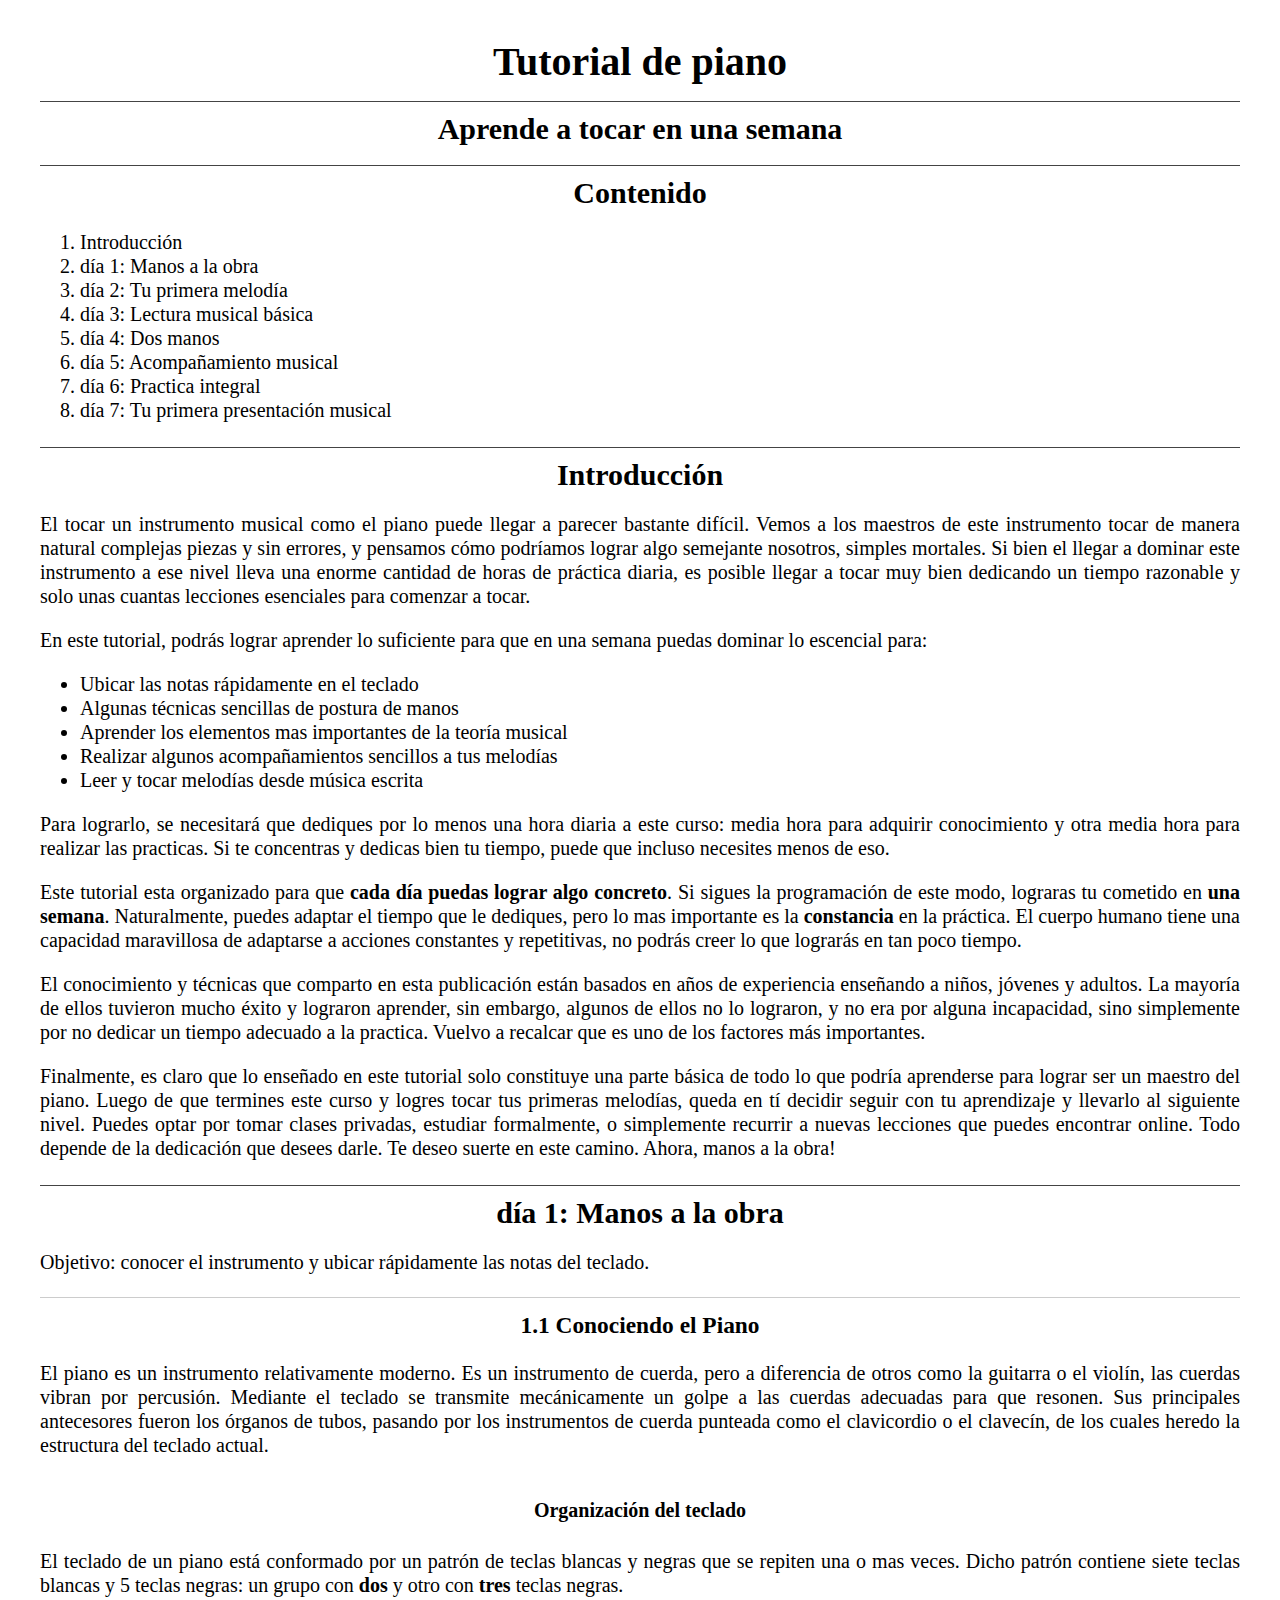
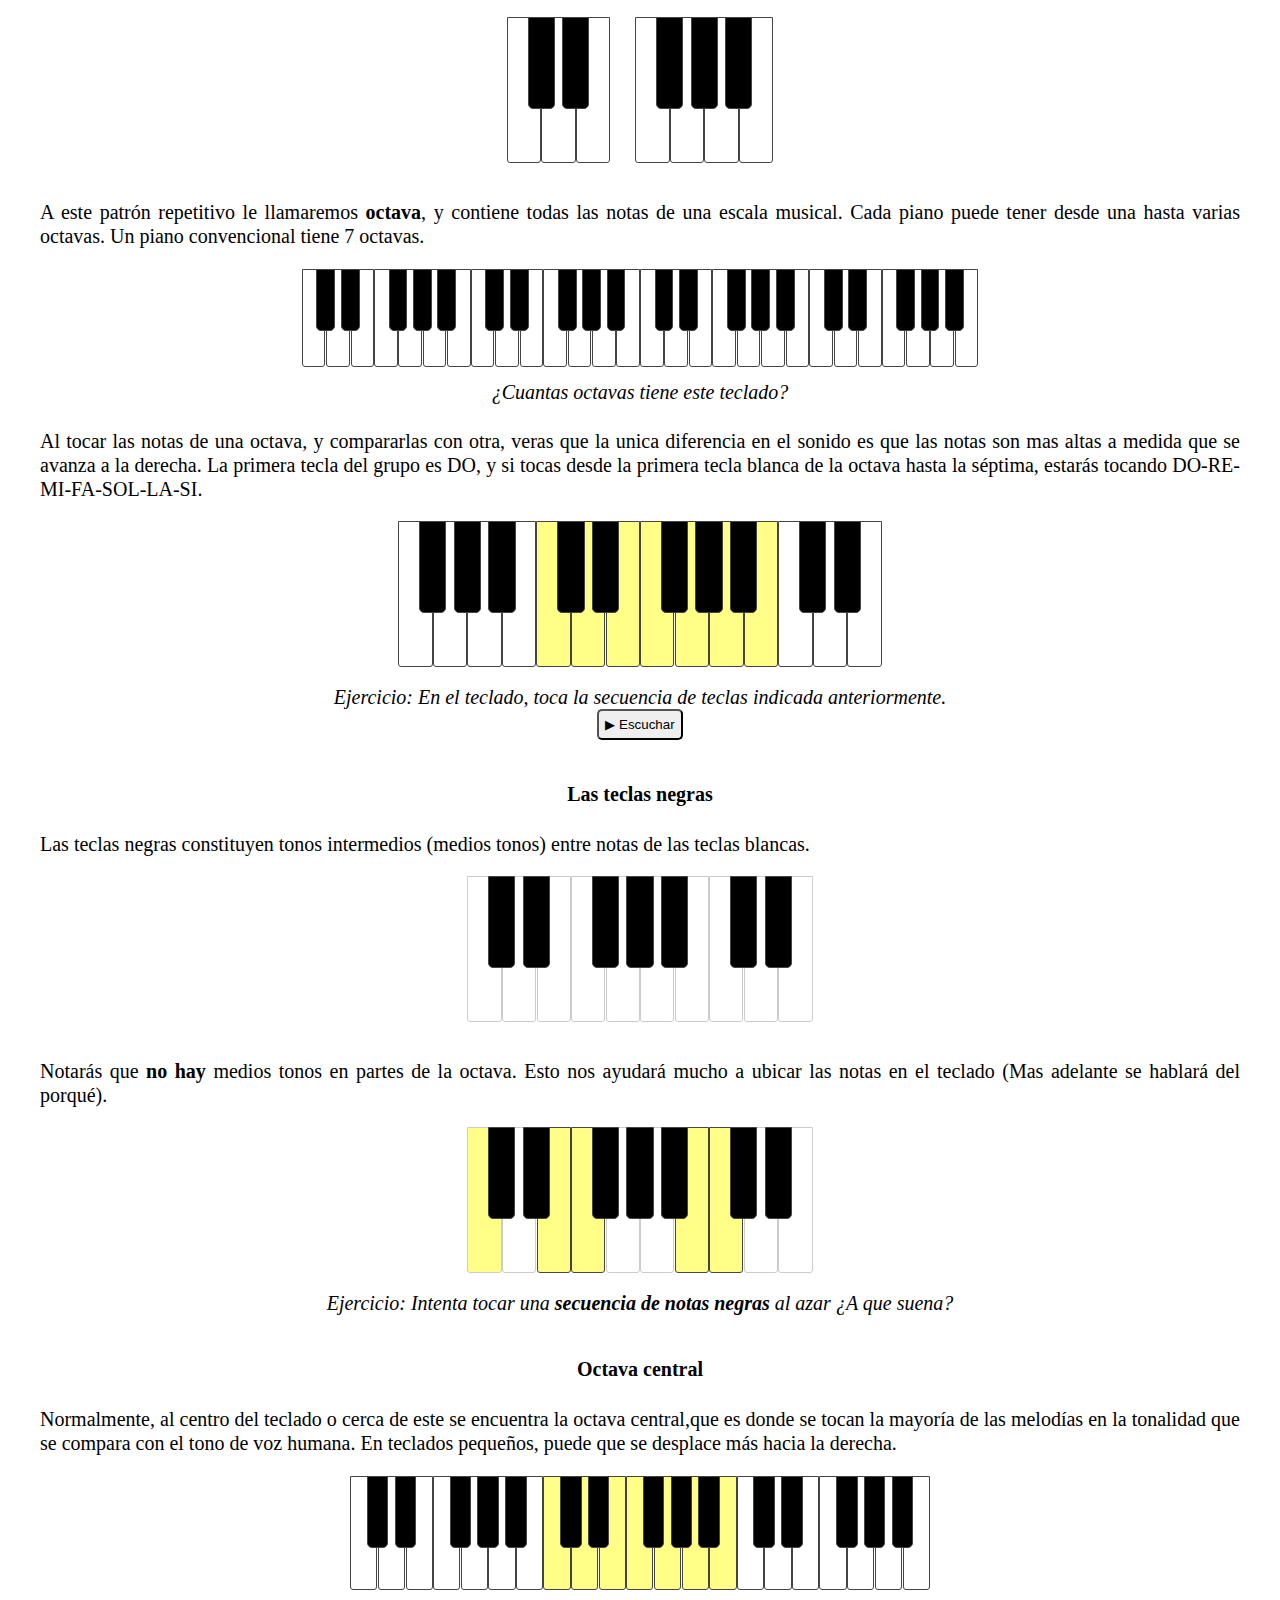
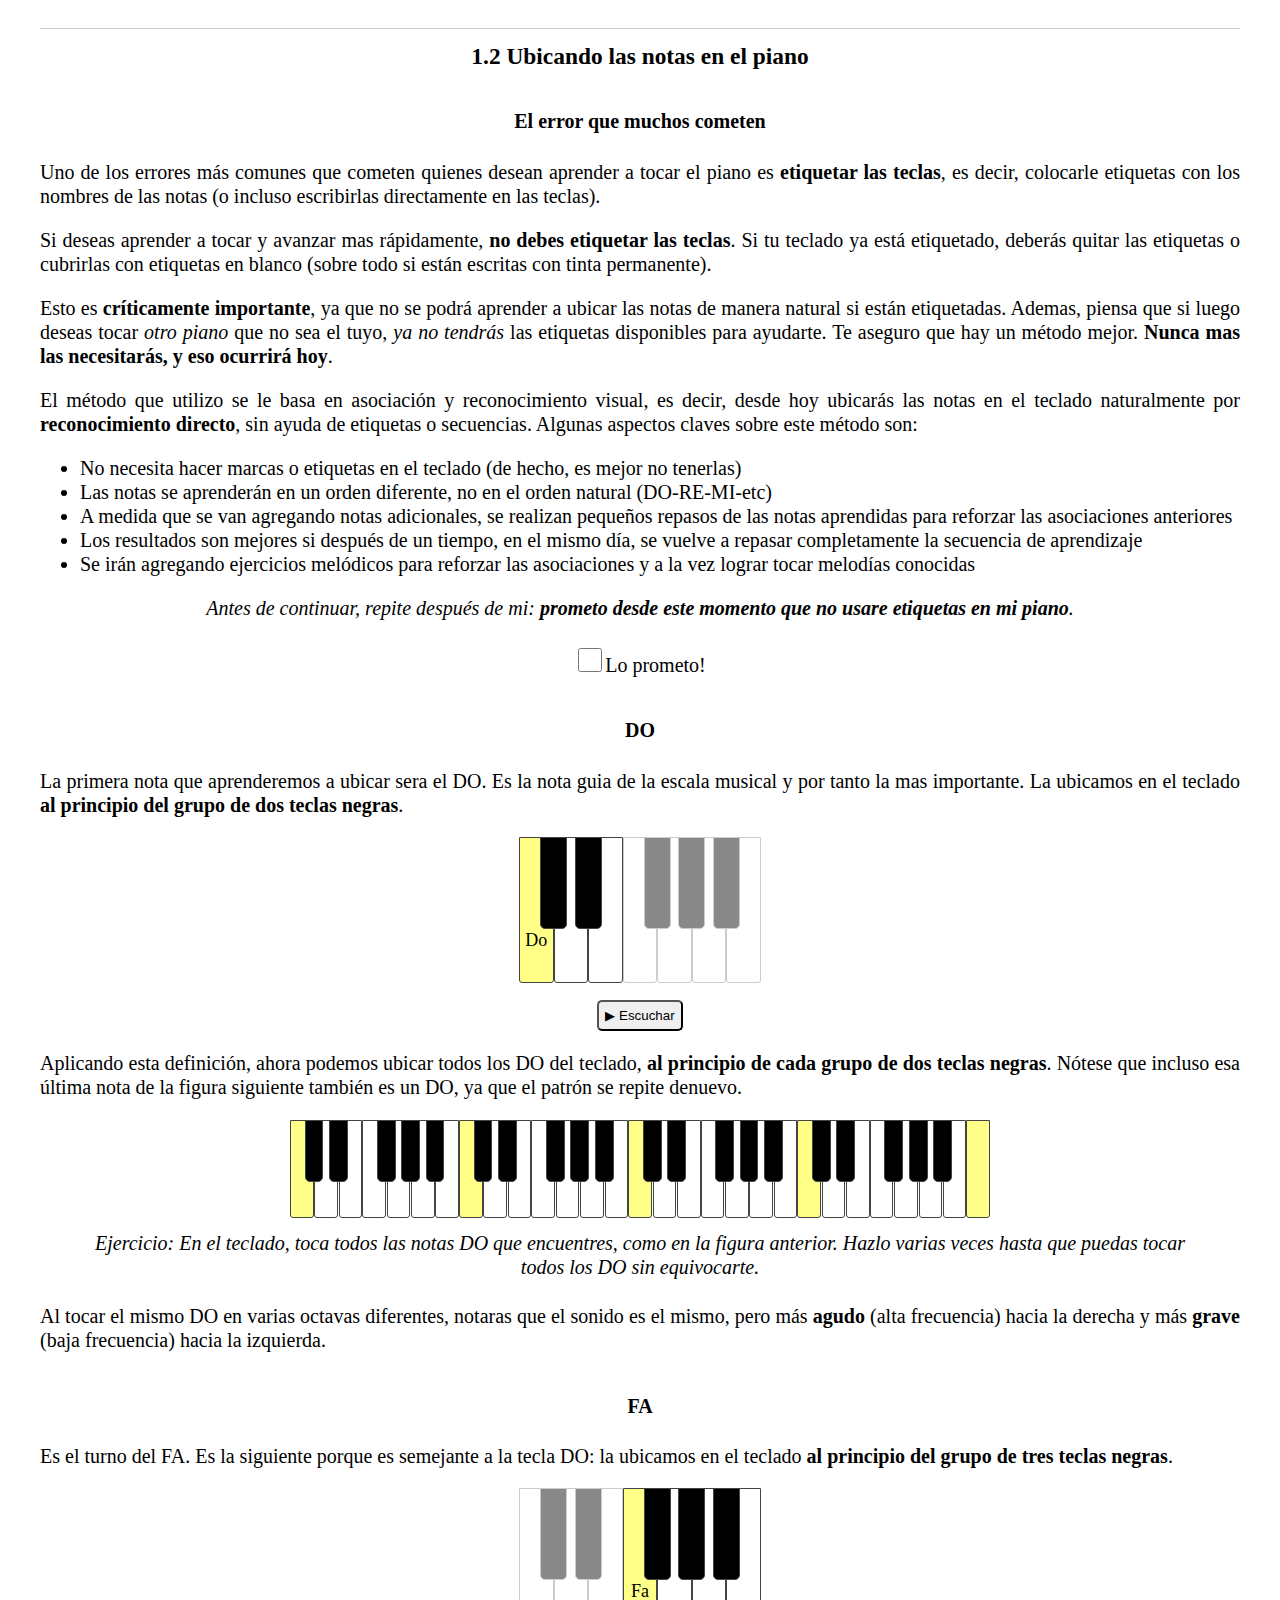
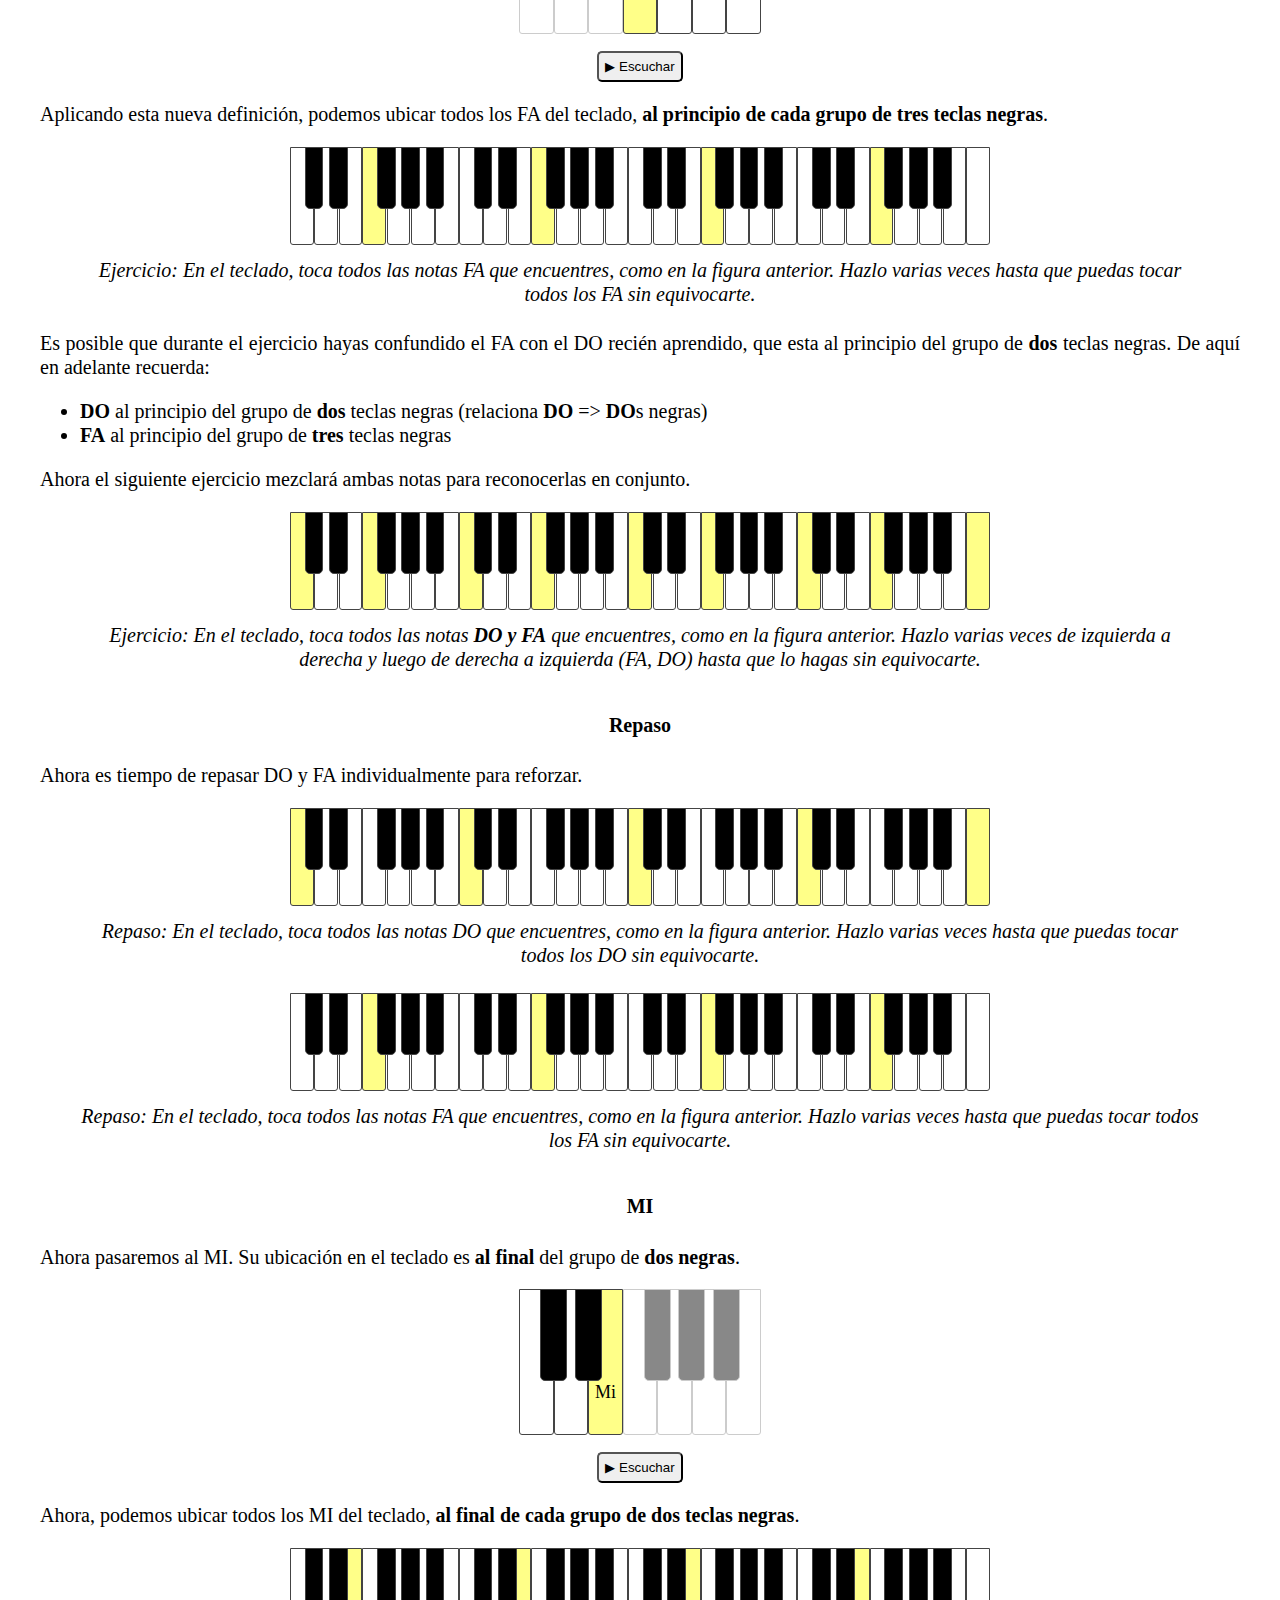
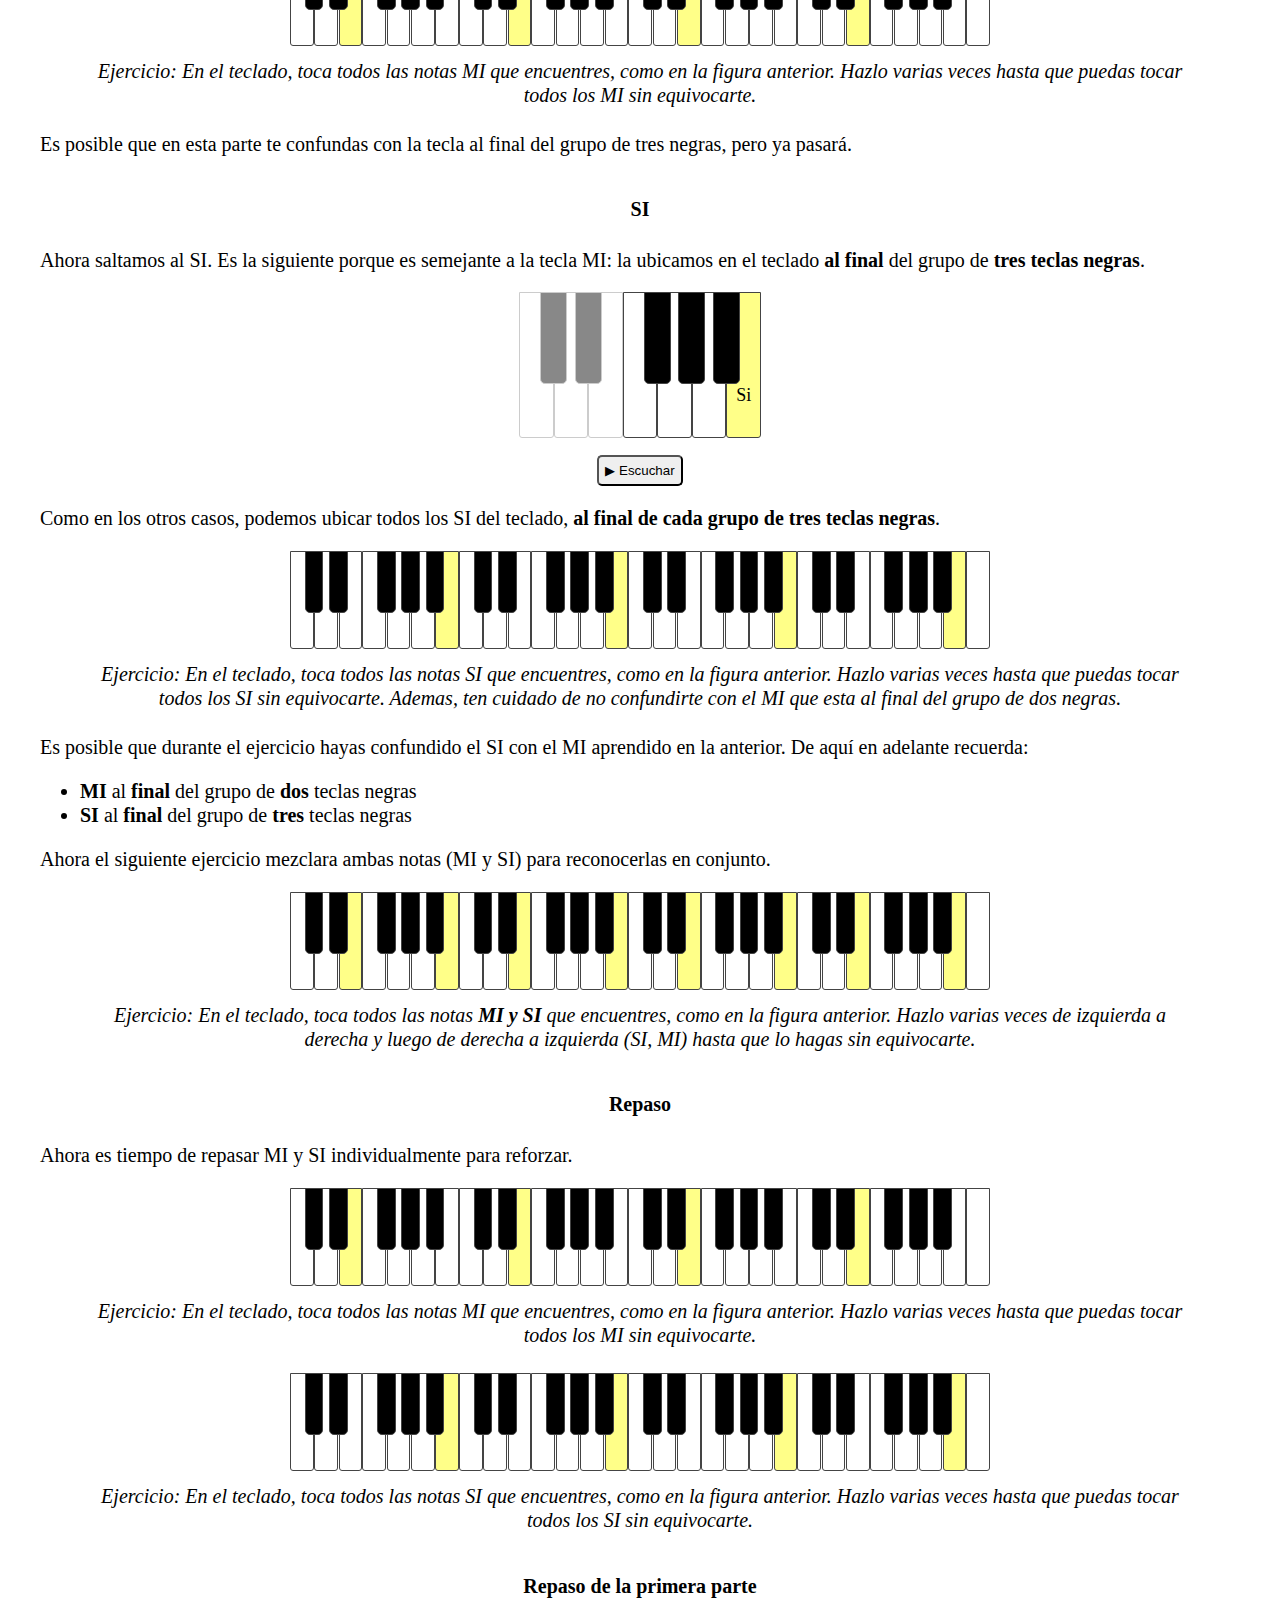
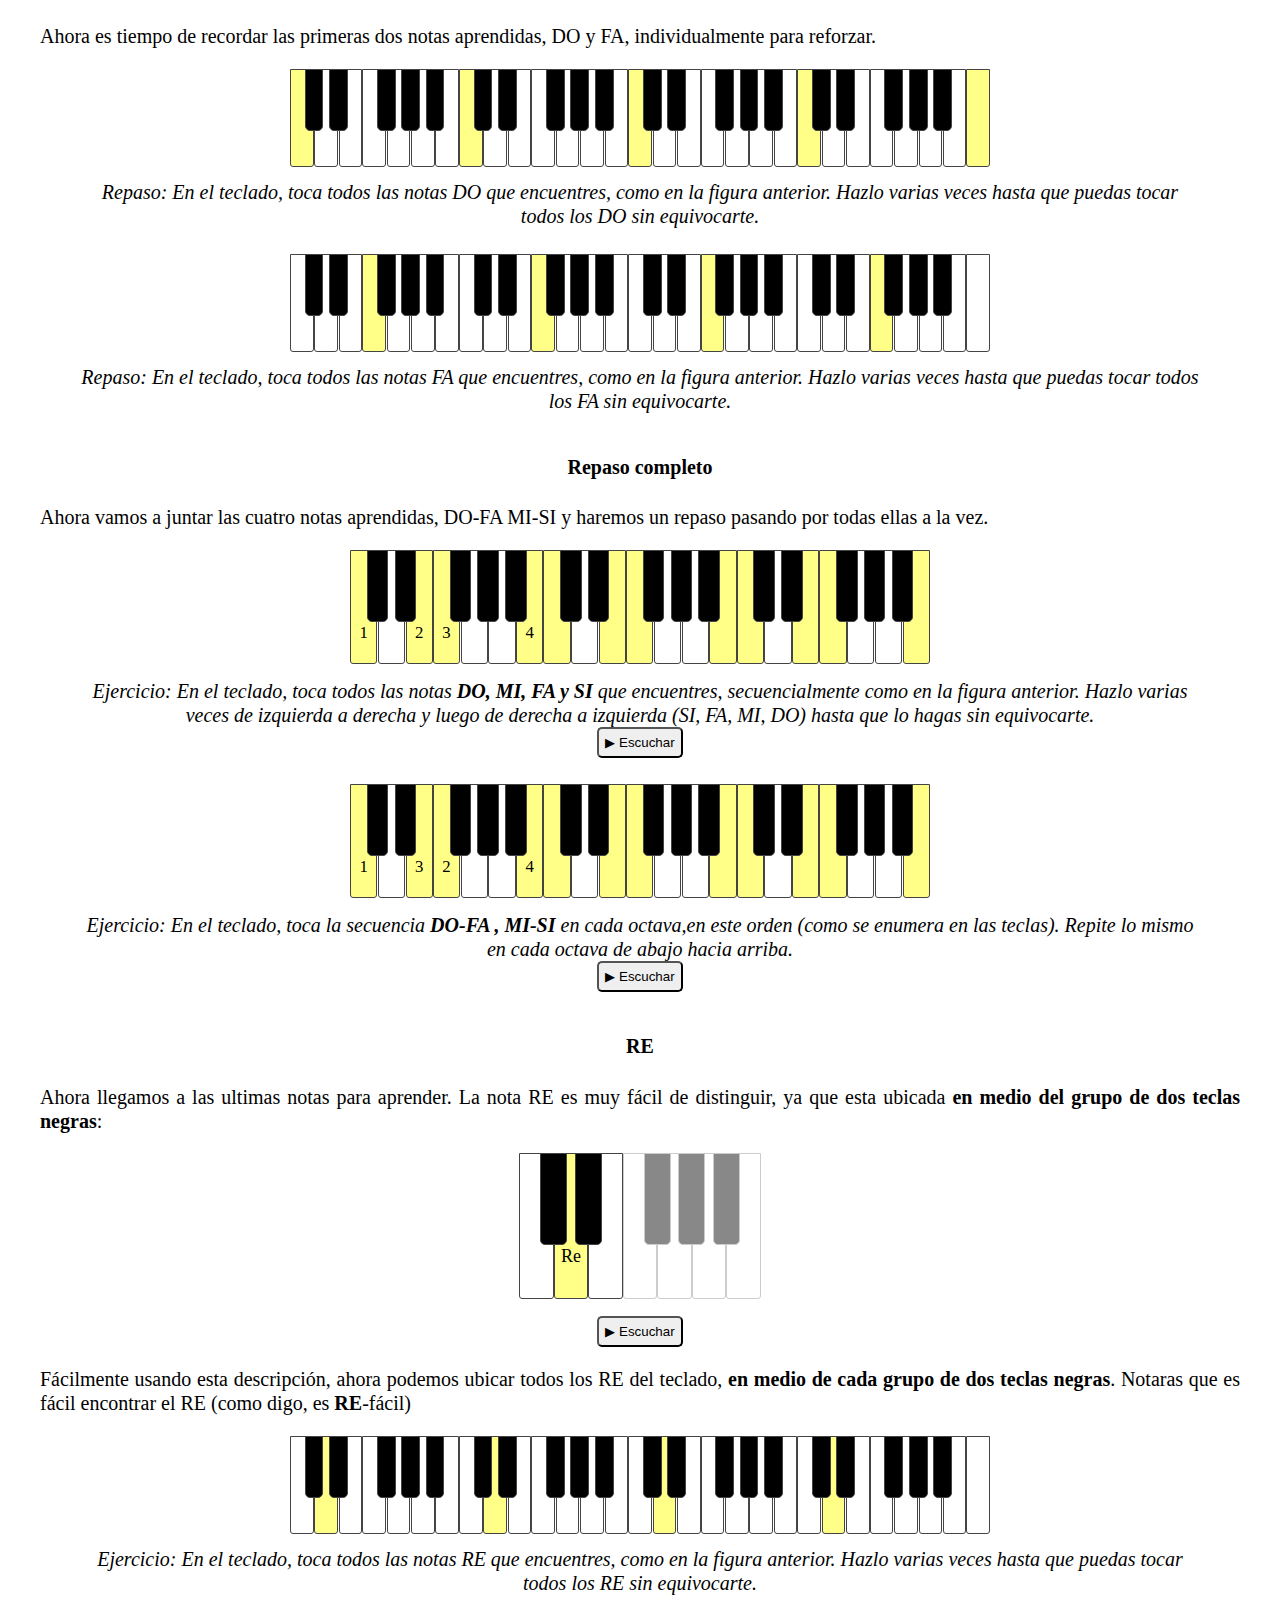
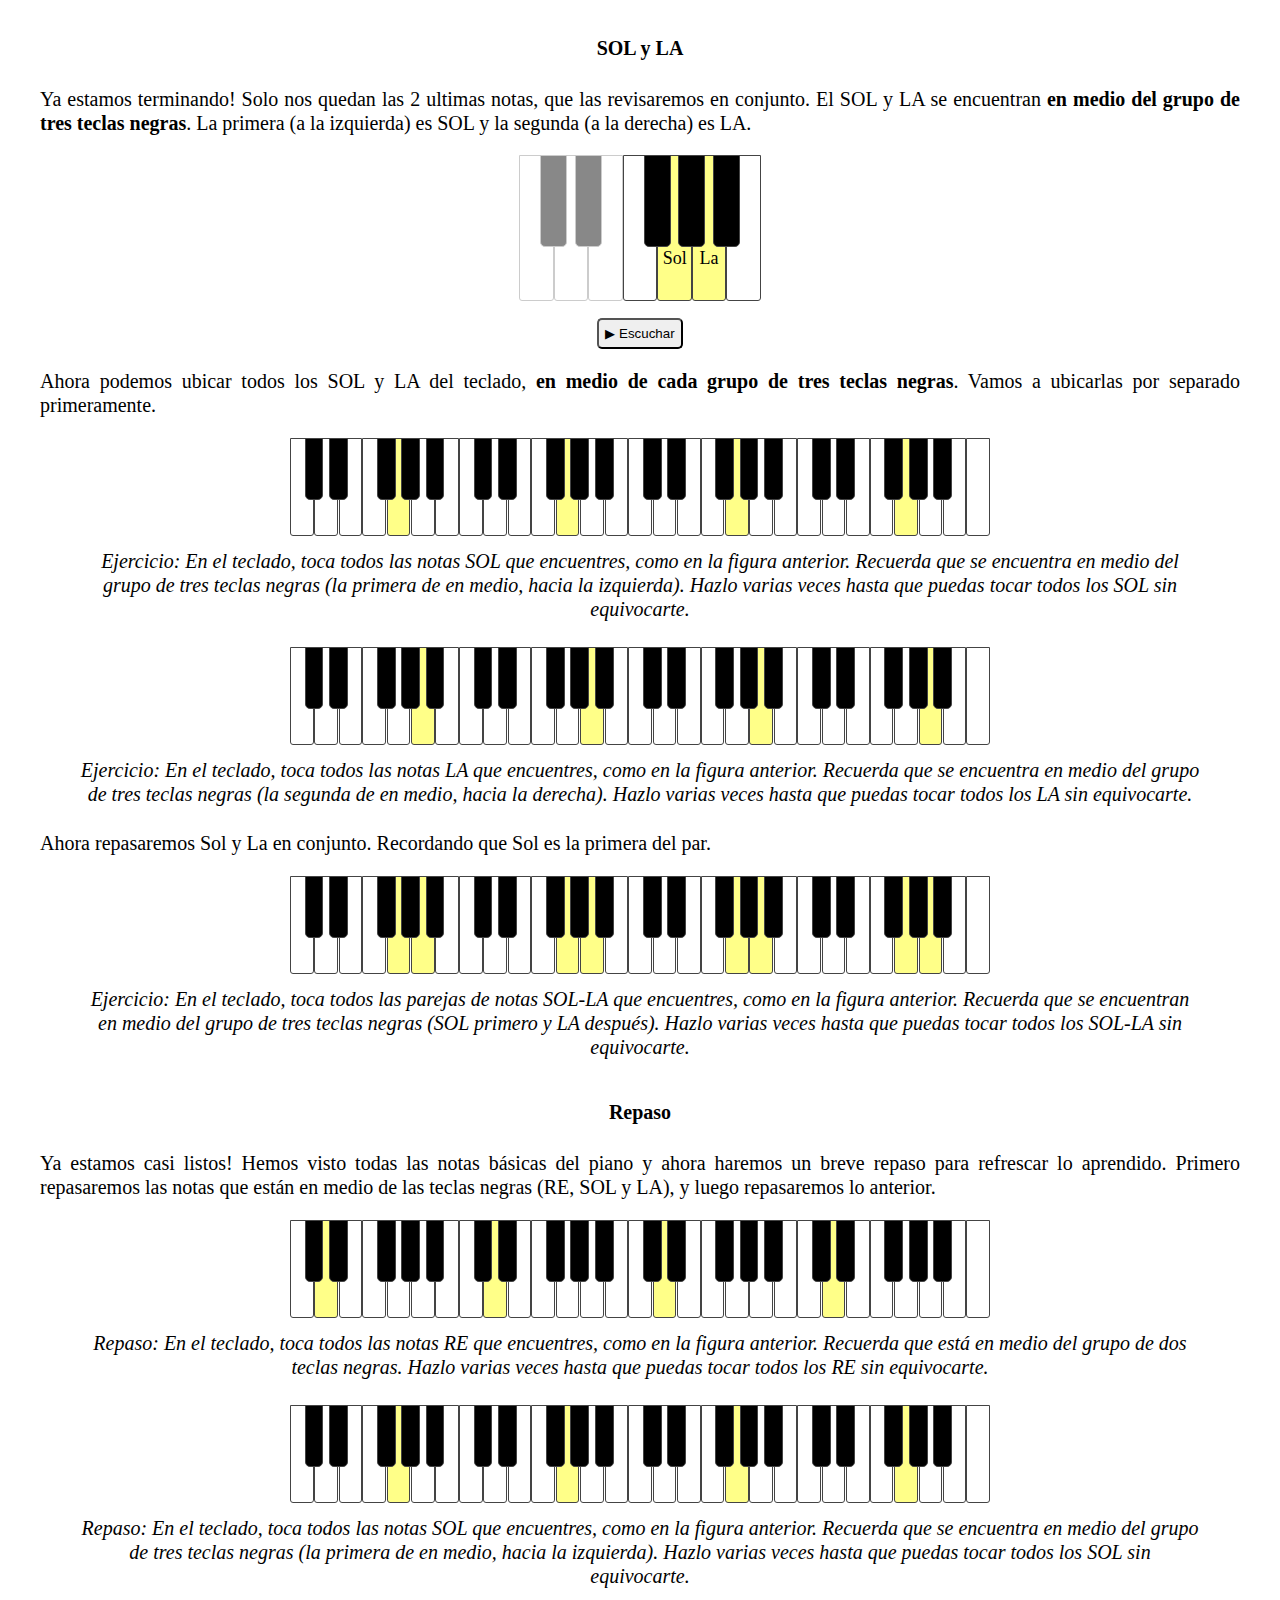
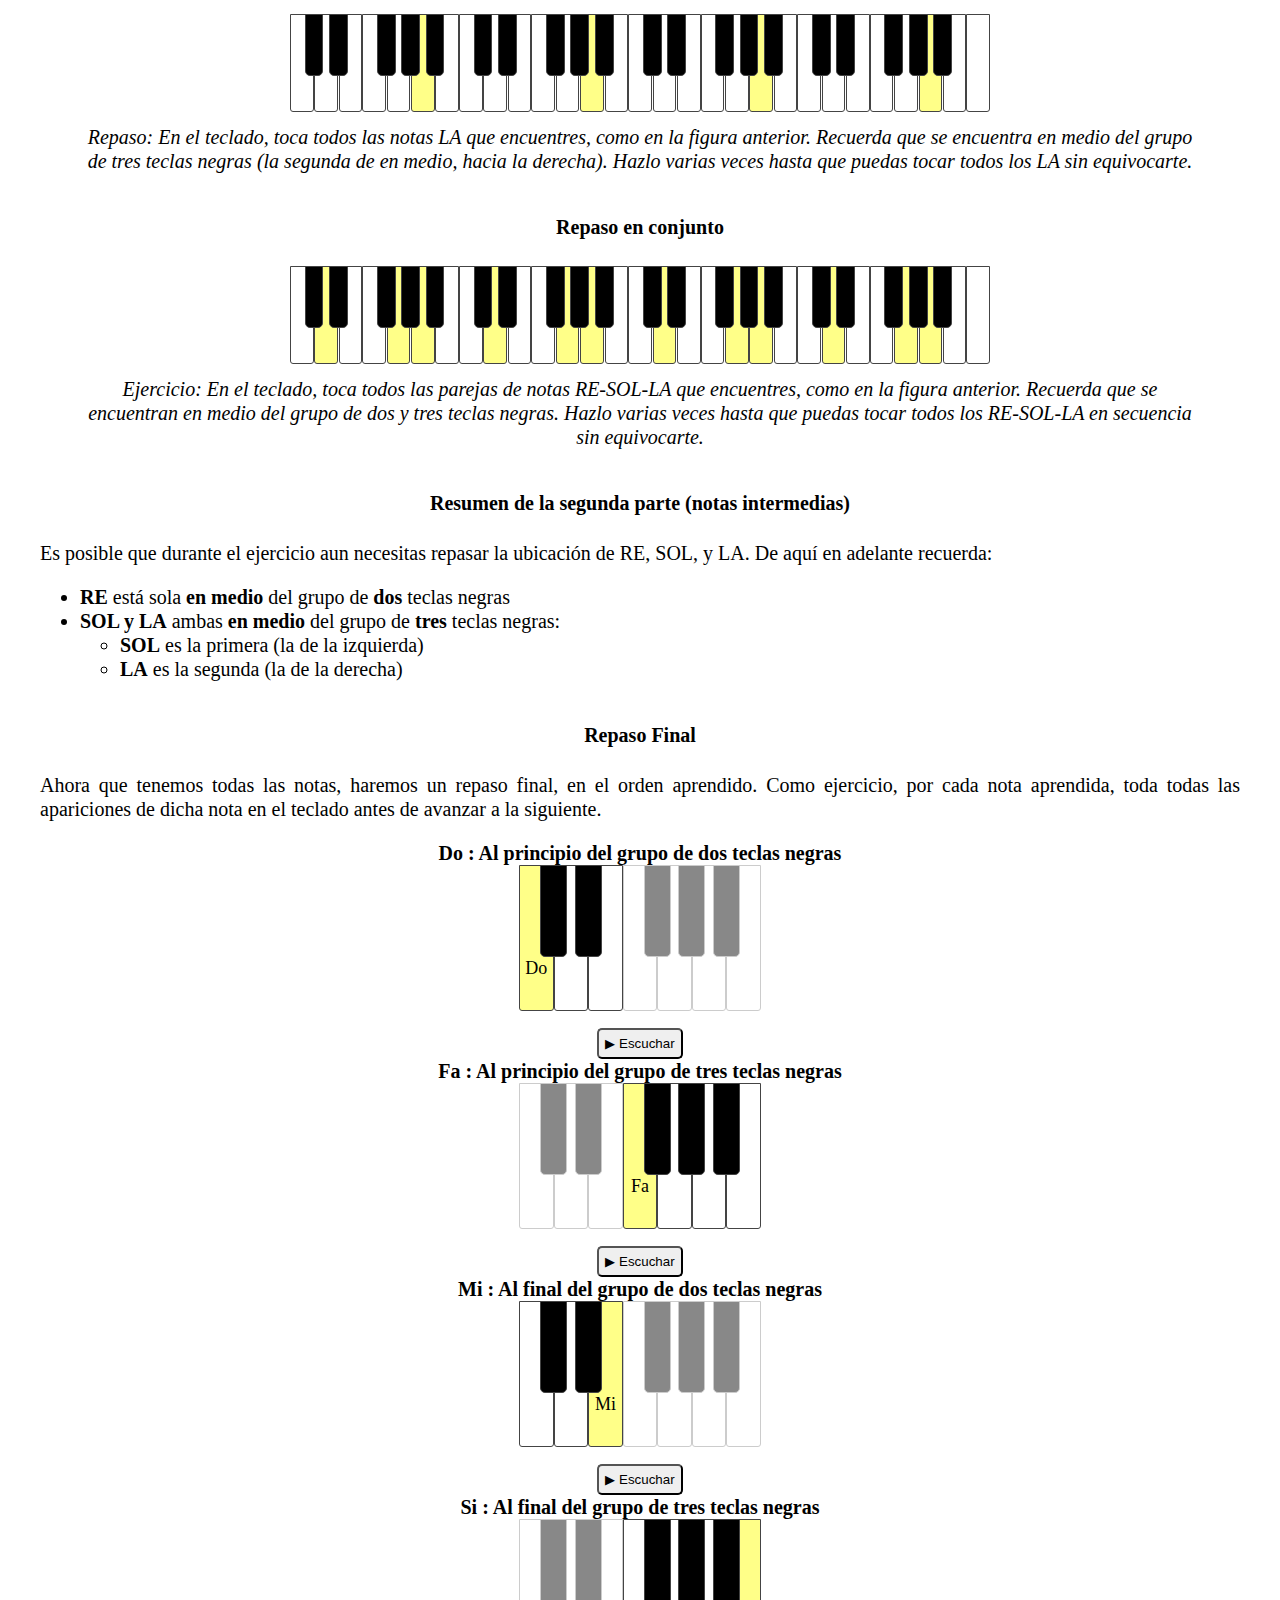
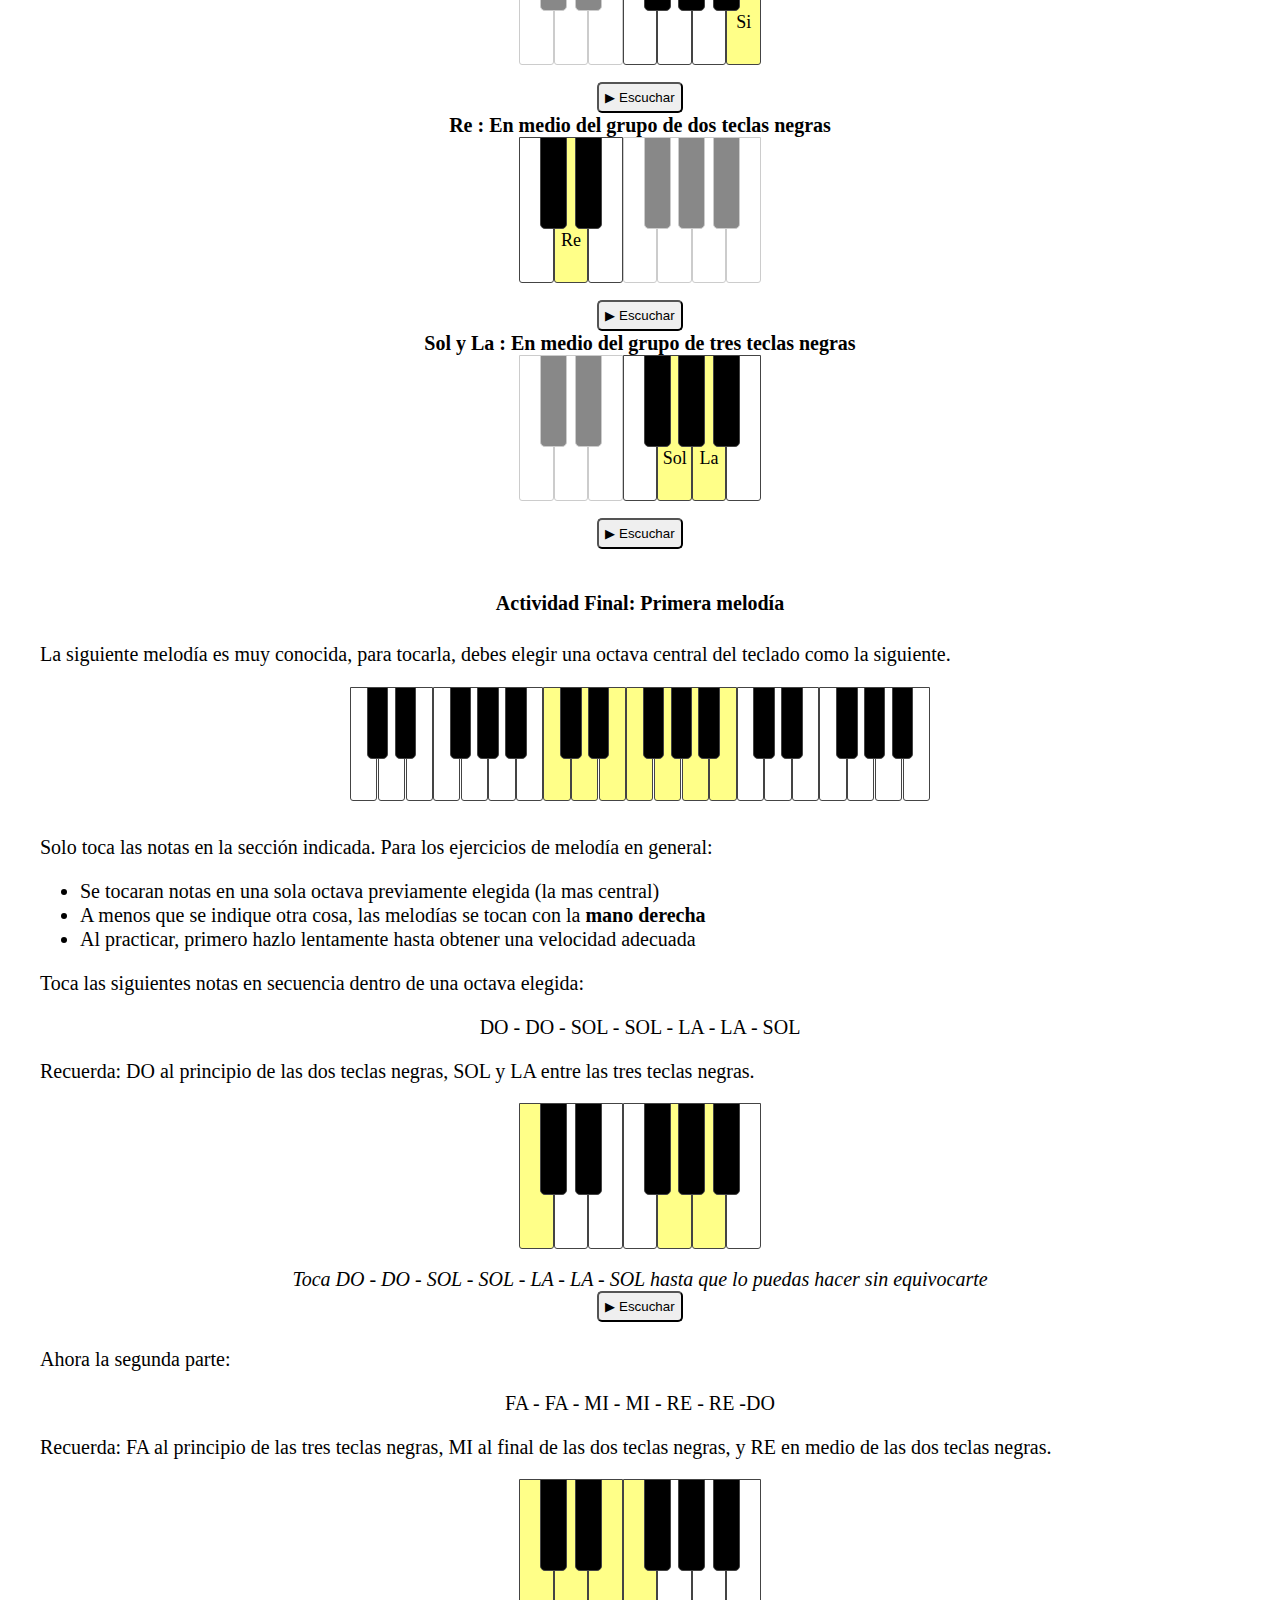
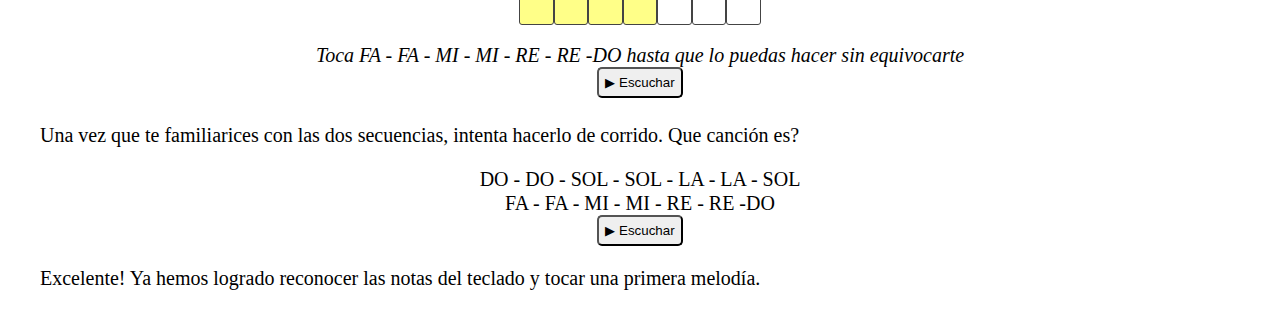
==== en/index.html @ afd64c12 "Added css and english version" ====
<!DOCTYPE html>
<html lang="en">
<head>
    <meta charset="UTF-8">
    <meta name="viewport" content="width=device-width, initial-scale=1.0">
    <meta http-equiv="X-UA-Compatible" content="ie=edge">
    
    <!-- Page title -->
    <title>Tutorial de Piano en español </title>
    <meta name="keywords" content="Piano, Lecciones, Tutorial, Semana, "/>
    <meta name="description" content="Tutorial de piano - Aprende a tocar piano en una semana"/>

    <!-- Facebook OpenGraph  Social media attributes -->
    <meta property="og:title" content="Tutorial de Piano en español "/>
    <meta property="og:description" content="Tutorial de piano - Aprende a tocar piano en una semana"/>
    <meta property="og:site_name" content="Tutorial de Piano en español "/>
    <meta property="og:type" content="website"/>
    <meta property="og:url" content="https://franciscoigor.me/piano/es/"/>
    <link rel="canonical" href="https://franciscoigor.me/piano/es/" />

    <!-- Facebook OpenGraph  Social media image link url and size (must be http, not https) -->
    <meta property="og:image" content="http://franciscoigor.me/piano/images/icon.png"/>
    <meta property="og:image:width" content="512"/>
    <meta property="og:image:height" content="512"/>
        
    <!-- Fav Icon / App Icon -->
    <link rel="shortcut icon" href="../images/icon.png"/>
    <link rel="icon" type="image/png" href="../images/icon.png" sizes="512x512"/>
    <link rel="apple-touch-icon" sizes="../images/icon.png" href="images/icon.png"/>
    <style>
    body, td, input, select {
        font-family:Cambria, Cochin, Georgia, Times, 'Times New Roman', serif;
        font-size:20px;
        line-height: 24px;
        text-align:center;
    }
    main{
        max-width:1200px;
        display:inline-block;
        padding-left: 10px;
        padding-right: 10px;
    }
    li{
        text-align:left;
    }
    blockquote{
        text-align:center;
        font-style: italic;
        margin-top:1px;
        margin-bottom:25px;
    }
    p {
        text-align: justify;
    }    
    h1, h2, h3, h4{
        padding-top:15px;        
    }
    h1{
        padding-top:15px;        
    }
    h2 {
        border-top: 1px solid #444;
        page-break-before: always;
    }
    h3 {
        border-top: 1px solid #ccc;
    }
    .transp.white {
        border: 1px solid #CCC !important;
    }
    .transp.black {
        border: 1px solid #CCC !important;
        background-color: #888 !important;
    }
    .piano{
        font-size:14px !important;
        -webkit-user-select: none; /* Safari 3.1+ */
        -moz-user-select: none; /* Firefox 2+ */
        -ms-user-select: none; /* IE 10+ */
        user-select: none; /* Standard syntax */
    }
    .small > .piano {
        font-size:7px !important;
    }
    .medium > .piano {
        font-size:9px !important;
    }
    .piano{
        font-size:18px !important;
    }
    .small > .piano {
        font-size:12px !important;
    }
    .medium > .piano {
        font-size:14px !important;
    }
    .small .label > span {
        font-size:1.2em;
    }
    .medium .label > span {
        font-size:1.2em;
    }
    @media (max-width:900px){
        .piano{
            font-size:16px !important;
        }
        .small > .piano {
            font-size:10px !important;
        }
        .medium > .piano {
            font-size:12px !important;
        }
    }
    @media (max-width:720px){
        .piano{
            font-size:14px !important;
        }
        .small > .piano {
            font-size:6px !important;
        }
        .medium > .piano {
            font-size:9px !important;
        }
    }
    @media (max-width:400px){
        .piano{
            font-size:12px !important;
        }
        .small > .piano {
            font-size:5px !important;
        }
        .medium > .piano {
            font-size:6px !important;
        }
    }
    @media print{
        .piano-container {
            page-break-inside: avoid;
        }
    }
    </style>
</head>
<body>
    
    <main id="app">
        <h1>Tutorial de piano</h1>
        <h2>Aprende a tocar en una semana</h2>

        <h2>Contenido</h2>

        <ol>
            <li>Introducción</li>
            <li>día 1: Manos a la obra</li>
            <li>día 2: Tu primera melodía</li>
            <li>día 3: Lectura musical básica</li>
            <li>día 4: Dos manos</li>
            <li>día 5: Acompañamiento musical</li>
            <li>día 6: Practica integral</li>
            <li>día 7: Tu primera presentación musical</li>
        </ol>

        <section>
            <h2>Introducción</h2>
            <content>
                <p>
                    El tocar un instrumento musical como el piano puede llegar a parecer bastante difícil. 
                    Vemos a los maestros de este instrumento tocar de manera natural complejas piezas y sin errores, y pensamos cómo podríamos lograr algo semejante nosotros, simples mortales.
                    Si bien el llegar a dominar este instrumento a ese nivel lleva una enorme cantidad de horas de práctica diaria, es posible llegar a tocar muy bien dedicando un tiempo razonable y solo unas cuantas lecciones esenciales para comenzar a tocar.
                </p>
                <p>
                    En este tutorial, podrás lograr aprender lo suficiente para que en una semana puedas dominar lo escencial para:
                    <ul>
                        <li>Ubicar las notas rápidamente en el teclado</li>
                        <li>Algunas técnicas sencillas de postura de manos</li>
                        <li>Aprender los elementos mas importantes de la teoría musical</li>
                        <li>Realizar algunos acompañamientos sencillos a tus melodías</li>
                        <li>Leer y tocar melodías desde música escrita</li>
                    </ul>
                </p>
                <p>
                    Para lograrlo, se necesitará que dediques por lo menos una hora diaria a este curso: media hora para adquirir conocimiento y otra media hora para realizar las practicas. Si te concentras y dedicas bien tu tiempo, puede que incluso necesites menos de eso.
                </p>
                <p>
                    Este tutorial esta organizado para que <b>cada día puedas lograr algo concreto</b>. 
                    Si sigues la programación de este modo, lograras tu cometido en <b>una semana</b>.
                    Naturalmente, puedes adaptar el tiempo que le dediques, pero lo mas importante es la <b>constancia</b> en la práctica.
                    El cuerpo humano tiene una capacidad maravillosa de adaptarse a acciones constantes y repetitivas, no podrás creer lo que lograrás en tan poco tiempo.
                </p>
                <p>
                    El conocimiento y técnicas que comparto en esta publicación están basados en años de experiencia
                    enseñando a niños, jóvenes y adultos. La mayoría de ellos tuvieron mucho éxito y lograron aprender, 
                    sin embargo, algunos de ellos no lo lograron, y no era por alguna incapacidad, 
                    sino simplemente por no dedicar un tiempo adecuado a la practica. Vuelvo a recalcar que es uno de los factores más importantes.
                </p>
                <p>
                    Finalmente, es claro que lo enseñado en este tutorial solo constituye una parte básica 
                    de todo lo que podría aprenderse para lograr ser un maestro del piano. 
                    Luego de que termines este curso y logres tocar tus primeras melodías, 
                    queda en tí decidir seguir con tu aprendizaje y llevarlo al siguiente nivel. 
                    Puedes optar por tomar clases privadas, estudiar formalmente, 
                    o simplemente recurrir a nuevas lecciones que puedes encontrar online. 
                    Todo depende de la dedicación que desees darle. Te deseo suerte en este camino. Ahora, manos a la obra!
                </p>
        
            </content>
        </section>

        <section>
            <h2>día 1: Manos a la obra</h2>
            <content>
                <p>Objetivo: conocer el instrumento y ubicar rápidamente las notas del teclado.
                </p>
            </content>
            <h3>1.1 Conociendo el Piano</h3>
            <content>
                <p>
                    El piano es un instrumento relativamente moderno. 
                    Es un instrumento de cuerda, pero a diferencia de otros como la guitarra o el violín, 
                    las cuerdas vibran por percusión. 
                    Mediante el teclado se transmite mecánicamente un golpe a las cuerdas adecuadas para que resonen.
                    Sus principales antecesores fueron los órganos de tubos, 
                    pasando por los instrumentos de cuerda punteada como el clavicordio o el clavecín, 
                    de los cuales heredo la estructura del teclado actual.
                </p>
                <h4>Organización del teclado</h4>
                <p>
                    El teclado de un piano está conformado por un patrón de teclas blancas y negras que se repiten una o mas veces.
                    Dicho patrón contiene siete teclas blancas y 5 teclas negras: un grupo con <b>dos</b> y otro con <b>tres</b> teclas negras.
                </p>
                <piano inline from="C" :length="5"></piano>
                &nbsp;&nbsp;&nbsp;
                <piano inline from="F" :length="7"></piano>
                <p>
                    A este patrón repetitivo le llamaremos <b>octava</b>, y contiene todas las notas de una escala musical.
                    Cada piano puede tener desde una hasta varias octavas. Un piano convencional tiene 7 octavas.         
                </p>
                <piano :length="48" class="small">
                </piano>
                <blockquote>
                    ¿Cuantas octavas tiene este teclado?
                </blockquote>
                <p>
                    Al tocar las notas de una octava, y compararlas con otra, veras que la unica diferencia en el sonido es que las notas son mas altas a medida que se avanza a la derecha. La primera tecla del grupo es DO, y si tocas desde la primera tecla blanca de la octava hasta la séptima, estarás tocando DO-RE-MI-FA-SOL-LA-SI.
                </p>                                                                                                                                                               
                <piano from="F" :length="24" notes="C1,D1,E1,F1,G1,A1,B1" labels="" :show-labels="true"></piano>
                <blockquote>
                    Ejercicio: En el teclado, toca la secuencia de teclas indicada anteriormente.
                    <br>
                    <sample sequence="C,D,E,F,G,A,B">Escuchar</sample>
                </blockquote>
                
                <h4>Las teclas negras</h4>
                <p>
                    Las teclas negras constituyen tonos intermedios (medios tonos) entre notas de las teclas blancas.  
                </p>
                <piano :length="17" from="C" notes="" classes="transp,,transp,,transp,transp,,transp,,transp,,transp,transp,,transp,,transp"></piano> 
                <p>
                    Notarás que <b>no hay</b> medios tonos en partes de la octava.
                    Esto nos ayudará mucho a ubicar las notas en el teclado (Mas adelante se hablará del porqué).
                </p>
                <piano :length="17" from="C" notes="C1,E1,F1,B1,C2" classes="transp,,transp,,,,,transp,,transp,,,,,transp,,transp" ></piano>
                <blockquote>
                Ejercicio: Intenta tocar una <b>secuencia de notas negras</b> al azar ¿A que suena?
                </blockquote>

                <h4>Octava central</h4>
                <p>
                    Normalmente, al centro del teclado o cerca de este se encuentra la octava central,que es donde se tocan la mayoría de las melodías en la tonalidad que se compara con el tono de voz humana. En teclados pequeños, puede que se desplace más hacia la derecha.
                </p>
                <piano :length="36" from="C" class="medium" notes="C2,D2,E2,F2,G2,A2,B2"></piano>


            </content>
            <h3>1.2 Ubicando las notas en el piano</h3>
            <content>
                <h4>El error que muchos cometen</h4>
                <p>
                    Uno de los errores más comunes que cometen quienes desean aprender a tocar el piano es <b>etiquetar las teclas</b>, es decir, colocarle etiquetas con los nombres de las notas (o incluso escribirlas directamente en las teclas).
                </p>
                <p>
                    Si deseas aprender a tocar y avanzar mas rápidamente, <b>no debes etiquetar las teclas</b>. Si tu teclado ya está etiquetado, deberás quitar las etiquetas o cubrirlas con etiquetas en blanco (sobre todo si están escritas con tinta permanente). 
                </p>
                <p>
                    Esto es <b>críticamente importante</b>, ya que no se podrá aprender a ubicar las notas de manera natural si están etiquetadas. Ademas, piensa que si luego deseas tocar <i>otro piano</i> que no sea el tuyo, <i>ya no tendrás</i> las etiquetas disponibles para ayudarte. Te aseguro que hay un método mejor. <b>Nunca mas las necesitarás, y eso ocurrirá hoy</b>.
                </p>
                <p>
                    El método que utilizo se le basa en asociación y reconocimiento visual, es decir, desde hoy ubicarás las notas en el teclado naturalmente por <b>reconocimiento directo</b>, sin ayuda de etiquetas o secuencias. Algunas aspectos claves sobre este método son:

                    <ul>
                        <li>No necesita hacer marcas o etiquetas en el teclado (de hecho, es mejor no tenerlas)</li>
                        <li>Las notas se aprenderán en un orden diferente, no en el orden natural (DO-RE-MI-etc)</li>
                        <li>A medida que se van agregando notas adicionales, se realizan pequeños repasos de las notas aprendidas para reforzar las asociaciones anteriores</li>
                        <li>Los resultados son mejores si después de un tiempo, en el mismo día, se vuelve a repasar completamente la secuencia de aprendizaje</li>
                        <li>Se irán agregando ejercicios melódicos para reforzar las asociaciones y a la vez lograr tocar melodías conocidas</li>
                    </ul>
                </p>

                <blockquote>Antes de continuar, repite después de mi: <b>prometo desde este momento que no usare etiquetas en mi piano</b>.</blockquote>

                <check >Lo prometo!</check>

                <h4>DO</h4>
                <p>
                    La primera nota que aprenderemos a ubicar sera el DO. Es la nota guia de la escala musical y por tanto la mas importante. La ubicamos en el teclado <b>al principio del grupo de dos teclas negras</b>.
                </p>
                <piano :length="12" notes="C1" labels="Do" classes=",,,,,transp,transp,transp,transp,transp,transp,transp"></piano>
                <sample sequence="C,C,C,C,C">Escuchar</sample>

                <p>
                    Aplicando esta definición, ahora podemos ubicar todos los DO del teclado, <b>al principio de cada grupo de dos teclas negras</b>. Nótese que incluso esa última nota de la figura siguiente también es un DO, ya que el patrón se repite denuevo.
                </p>

                <piano :length="49" class="small" notes="C1,C2,C3,C4,C5"></piano>
                <blockquote>
                    Ejercicio: En el teclado, toca todos las notas DO que encuentres, como en la figura anterior. Hazlo varias veces hasta que puedas tocar todos los DO sin equivocarte.
                </blockquote>

                <p>
                    Al tocar el mismo DO en varias octavas diferentes, notaras que el sonido es el mismo, pero más <b>agudo</b> (alta frecuencia) hacia la derecha y más <b>grave</b> (baja frecuencia) hacia la izquierda.
                </p>

                <h4>FA</h4>
                <p>
                    Es el turno del FA. Es la siguiente porque es semejante a la tecla DO: la ubicamos en el teclado <b>al principio del grupo de tres teclas negras</b>.
                </p>
                <piano :length="12" labels=",,,,,Fa" notes="F1" classes="transp,transp,transp,transp,transp"></piano>
                <sample sequence="F,F,F,F,F">Escuchar</sample>

                <p>
                    Aplicando esta nueva definición, podemos ubicar todos los FA del teclado, <b>al principio de cada grupo de tres teclas negras</b>. 
                </p>

                <piano :length="49" class="small" notes="F1,F2,F3,F4"></piano>
                <blockquote>
                    Ejercicio: En el teclado, toca todos las notas FA que encuentres, como en la figura anterior. Hazlo varias veces hasta que puedas tocar todos los FA sin equivocarte. 
                </blockquote>

                <p>
                    Es posible que durante el ejercicio hayas confundido el FA con el DO recién aprendido, que esta al principio del grupo de <b>dos</b> teclas negras. De aquí en adelante recuerda:
                    <ul>
                        <li><b>DO</b> al principio del grupo de <b>dos</b> teclas negras (relaciona <b>DO</b>  => <b>DO</b>s negras)</li>
                        <li><b>FA</b> al principio del grupo de <b>tres</b> teclas negras</li>
                    </ul>
                </p>
                
                <p>
                    Ahora el siguiente ejercicio mezclará ambas notas para reconocerlas en conjunto.
                </p>

                <piano :length="49" class="small" notes="C1,F1,C2,F2,C3,F3,C4,F4,C5"></piano>
                <blockquote>
                    Ejercicio: En el teclado, toca todos las notas <b>DO y FA</b> que encuentres, como en la figura anterior. Hazlo varias veces de izquierda a derecha y luego de derecha a izquierda (FA, DO) hasta que lo hagas sin equivocarte. 
                </blockquote>

                <h4>Repaso</h4>
                <p>
                    Ahora es tiempo de repasar DO y FA individualmente para reforzar.
                </p>

                <piano :length="49" class="small" notes="C1,C2,C3,C4,C5"></piano>
                <blockquote>
                    Repaso: En el teclado, toca todos las notas DO que encuentres, como en la figura anterior. Hazlo varias veces hasta que puedas tocar todos los DO sin equivocarte.
                </blockquote>

                <piano :length="49" class="small" notes="F1,F2,F3,F4"></piano>
                <blockquote>
                    Repaso: En el teclado, toca todos las notas FA que encuentres, como en la figura anterior. Hazlo varias veces hasta que puedas tocar todos los FA sin equivocarte. 
                </blockquote>


                <h4>MI</h4>
                <p>
                    Ahora pasaremos al MI. Su ubicación en el teclado es <b>al final</b> del grupo de <b>dos negras</b>.
                </p>
                <piano :length="12" labels=",,,,Mi" notes="E1" classes=",,,,,transp,transp,transp,transp,transp,transp,transp"></piano>
                <sample sequence="E,E,E,E,E">Escuchar</sample>

                <p>
                    Ahora, podemos ubicar todos los MI del teclado, <b>al final de cada grupo de dos teclas negras</b>. 
                </p>

                <piano :length="49" class="small" notes="E1,E2,E3,E4"></piano>
                <blockquote>
                    Ejercicio: En el teclado, toca todos las notas MI que encuentres, como en la figura anterior. Hazlo varias veces hasta que puedas tocar todos los MI sin equivocarte. 
                </blockquote>

                <p>
                    Es posible que en esta parte te confundas con la tecla al final del grupo de tres negras, pero ya pasará.
                </p>
                
                <h4>SI</h4>
                <p>
                    Ahora saltamos al SI. Es la siguiente porque es semejante a la tecla MI: la ubicamos en el teclado <b>al final</b> del grupo de <b>tres teclas negras</b>.
                </p>
                <piano :length="12" labels=",,,,,,,,,,,Si" notes="B1" classes="transp,transp,transp,transp,transp"></piano>
                <sample sequence="B,B,B,B,B">Escuchar</sample>

                <p>
                    Como en los otros casos, podemos ubicar todos los SI del teclado, <b>al final de cada grupo de tres teclas negras</b>. 
                </p>

                <piano :length="49" class="small" notes="B1,B2,B3,B4"></piano>
                <blockquote>
                    Ejercicio: En el teclado, toca todos las notas SI que encuentres, como en la figura anterior. Hazlo varias veces hasta que puedas tocar todos los SI sin equivocarte. 
                    Ademas, ten cuidado de no confundirte con el MI que esta al final del grupo de dos negras.
                </blockquote>

                <p>
                    Es posible que durante el ejercicio hayas confundido el SI con el MI aprendido en la anterior. De aquí en adelante recuerda:
                    <ul>
                        <li><b>MI</b> al <b>final</b> del grupo de <b>dos</b> teclas negras</li>
                        <li><b>SI</b> al <b>final</b> del grupo de <b>tres</b> teclas negras</li>
                    </ul>
                </p>
                
                <p>
                    Ahora el siguiente ejercicio mezclara ambas notas (MI y SI) para reconocerlas en conjunto.
                </p>

                <piano :length="49" class="small" notes="E1,B1,E2,B2,E3,B3,E4,B4"></piano>
                <blockquote>
                    Ejercicio: En el teclado, toca todos las notas <b>MI y SI</b> que encuentres, como en la figura anterior. Hazlo varias veces de izquierda a derecha y luego de derecha a izquierda (SI, MI) hasta que lo hagas sin equivocarte. 
                </blockquote>

                <h4>Repaso</h4>
                <p>
                    Ahora es tiempo de repasar MI y SI individualmente para reforzar.
                </p>

                <piano :length="49" class="small" notes="E1,E2,E3,E4"></piano>
                <blockquote>
                    Ejercicio: En el teclado, toca todos las notas MI que encuentres, como en la figura anterior. Hazlo varias veces hasta que puedas tocar todos los MI sin equivocarte. 
                </blockquote>

                <piano :length="49" class="small" notes="B1,B2,B3,B4"></piano>
                <blockquote>
                    Ejercicio: En el teclado, toca todos las notas SI que encuentres, como en la figura anterior. Hazlo varias veces hasta que puedas tocar todos los SI sin equivocarte.
                </blockquote>

                <h4>Repaso de la primera parte</h4>
                <p>
                    Ahora es tiempo de recordar las primeras dos notas aprendidas, DO y FA, individualmente para reforzar.
                </p>

                <piano :length="49" class="small" notes="C1,C2,C3,C4,C5"></piano>
                <blockquote>
                    Repaso: En el teclado, toca todos las notas DO que encuentres, como en la figura anterior. Hazlo varias veces hasta que puedas tocar todos los DO sin equivocarte.
                </blockquote>

                <piano :length="49" class="small" notes="F1,F2,F3,F4"></piano>
                <blockquote>
                    Repaso: En el teclado, toca todos las notas FA que encuentres, como en la figura anterior. Hazlo varias veces hasta que puedas tocar todos los FA sin equivocarte. 
                </blockquote>


                <h4>Repaso completo</h4>
                <p>
                    Ahora vamos a juntar las cuatro notas aprendidas, DO-FA MI-SI y haremos un repaso pasando por todas ellas a la vez.
                </p>

                <piano :length="36" class="medium" labels="1,,,,2,3,,,,,,4," notes="C1,E1,F1,B1,C2,E2,F2,B2,C3,E3,F3,B3,C4,E4,F4,B4"></piano>
                <blockquote>
                    Ejercicio: En el teclado, toca todos las notas <b>DO, MI, FA y SI</b> que encuentres, secuencialmente como en la figura anterior. Hazlo varias veces de izquierda a derecha y luego de derecha a izquierda (SI, FA, MI, DO) hasta que lo hagas sin equivocarte. 
                    <br>
                    <sample sequence="C,E,F,B">Escuchar</sample>
                </blockquote>

                <piano :length="36" labels="1,,,,3,2,,,,,,4," class="medium" notes="C1,E1,F1,B1,C2,E2,F2,B2,C3,E3,F3,B3,C4,E4,F4,B4"></piano>
                <blockquote>
                    Ejercicio: En el teclado, toca la secuencia <b>DO-FA , MI-SI</b> en cada octava,en este orden (como se enumera en las teclas). Repite lo mismo en cada octava de abajo hacia arriba.  
                    <br>
                    <sample sequence="C,F,E,B">Escuchar</sample>
                </blockquote>


                <h4>RE</h4>
                <p>
                    Ahora llegamos a las ultimas notas para aprender. La nota RE es muy fácil de distinguir, ya que esta ubicada <b>en medio del grupo de dos teclas negras</b>:
                </p>
                <piano :length="12" labels=",,Re" notes="D1" classes=",,,,,transp,transp,transp,transp,transp,transp,transp"></piano>
                <sample sequence="D,D,D,D,D">Escuchar</sample>

                <p>
                    Fácilmente usando esta descripción, ahora podemos ubicar todos los RE del teclado, <b>en medio de cada grupo de dos teclas negras</b>. Notaras que es fácil encontrar el RE (como digo, es <b>RE</b>-fácil)
                </p>

                <piano :length="49" class="small" notes="D1,D2,D3,D4"></piano>
                <blockquote>
                    Ejercicio: En el teclado, toca todos las notas RE que encuentres, como en la figura anterior. Hazlo varias veces hasta que puedas tocar todos los RE sin equivocarte.
                </blockquote>

                <h4>SOL y LA</h4>
                <p>
                    Ya estamos terminando! Solo nos quedan las 2 ultimas notas, que las revisaremos en conjunto. El SOL y LA se encuentran <b>en medio del grupo de tres teclas negras</b>. La primera (a la izquierda) es SOL y la segunda (a la derecha) es LA.
                </p>
                <piano :length="12" labels=",,,,,,,Sol,,La" notes="G1,A1" classes="transp,transp,transp,transp,transp"></piano>
                <sample sequence="G,A,,G,A,,G,A">Escuchar</sample>

                <p>
                    Ahora podemos ubicar todos los SOL y LA del teclado, <b>en medio de cada grupo de tres teclas negras</b>. Vamos a ubicarlas por separado primeramente. 
                </p>

                <piano :length="49" class="small" notes="G1,G2,G3,G4"></piano>
                <blockquote>
                    Ejercicio: En el teclado, toca todos las notas SOL que encuentres, como en la figura anterior.  Recuerda que se encuentra en medio del grupo de tres teclas negras (la primera de en medio, hacia la izquierda). Hazlo varias veces hasta que puedas tocar todos los SOL sin equivocarte.
                </blockquote>

                <piano :length="49" class="small" notes="A1,A2,A3,A4" @click="keyClick"></piano>
                <blockquote>
                    Ejercicio: En el teclado, toca todos las notas LA que encuentres, como en la figura anterior.  Recuerda que se encuentra en medio del grupo de tres teclas negras (la segunda de en medio, hacia la derecha). Hazlo varias veces hasta que puedas tocar todos los LA sin equivocarte.
                </blockquote>

                <p>
                    Ahora repasaremos Sol y La en conjunto. Recordando que Sol es la primera del par.
                </p>

                <piano :length="49" class="small" notes="G1,A1,G2,A2,G3,A3,G4,A4" @click="keyClick"></piano>
                <blockquote>
                    Ejercicio: En el teclado, toca todos las parejas de notas SOL-LA que encuentres, como en la figura anterior.  Recuerda que se encuentran en medio del grupo de tres teclas negras (SOL primero y LA después). Hazlo varias veces hasta que puedas tocar todos los SOL-LA sin equivocarte.
                </blockquote>

                <h4>Repaso</h4>

                <p>Ya estamos casi listos! Hemos visto todas las notas básicas del piano y ahora haremos un breve repaso para refrescar lo aprendido. Primero repasaremos las notas que están en medio de las teclas negras (RE, SOL y LA), y luego repasaremos lo anterior.</p>

                <piano :length="49" class="small" notes="D1,D2,D3,D4"></piano>
                <blockquote>
                    Repaso: En el teclado, toca todos las notas RE que encuentres, como en la figura anterior. Recuerda que está en medio del grupo de dos teclas negras. Hazlo varias veces hasta que puedas tocar todos los RE sin equivocarte.
                </blockquote>
                
                <piano :length="49" class="small" notes="G1,G2,G3,G4"></piano>
                <blockquote>
                    Repaso: En el teclado, toca todos las notas SOL que encuentres, como en la figura anterior.  Recuerda que se encuentra en medio del grupo de tres teclas negras (la primera de en medio, hacia la izquierda). Hazlo varias veces hasta que puedas tocar todos los SOL sin equivocarte.
                </blockquote>

                <piano :length="49" class="small" notes="A1,A2,A3,A4" @click="keyClick"></piano>
                <blockquote>
                    Repaso: En el teclado, toca todos las notas LA que encuentres, como en la figura anterior.  Recuerda que se encuentra en medio del grupo de tres teclas negras (la segunda de en medio, hacia la derecha). Hazlo varias veces hasta que puedas tocar todos los LA sin equivocarte.
                </blockquote>

                <h4>Repaso en conjunto</h4>

                <piano :length="49" class="small" notes="D1,G1,A1,D2,G2,A2,D3,G3,A3,D4,G4,A4" @click="keyClick"></piano>
                <blockquote>
                    Ejercicio: En el teclado, toca todos las parejas de notas RE-SOL-LA que encuentres, como en la figura anterior.  Recuerda que se encuentran en medio del grupo de dos y tres teclas negras. Hazlo varias veces hasta que puedas tocar todos los RE-SOL-LA en secuencia sin equivocarte.
                </blockquote>
                
                <h4>Resumen de la segunda parte (notas intermedias)</h4>
                <p>
                    Es posible que durante el ejercicio aun necesitas repasar la ubicación de RE, SOL, y LA. De aquí en adelante recuerda:
                    <ul>
                        <li><b>RE</b> está sola <b>en medio</b> del grupo de <b>dos</b> teclas negras</li>
                        <li><b>SOL y LA</b> ambas <b>en medio</b> del grupo de <b>tres</b> teclas negras:
                            <ul>
                                <li><b>SOL</b> es la primera (la de la izquierda)</li>
                                <li><b>LA</b> es la segunda (la de la derecha)</li>
                            </ul>
                        </li>
                    </ul>
                </p>

                <h4>Repaso Final</h4>

                <p>Ahora que tenemos todas las notas, haremos un repaso final, en el orden aprendido. Como ejercicio, por cada nota aprendida, toda todas las apariciones de dicha nota en el teclado antes de avanzar a la siguiente.</p>

                <b>Do : Al principio del grupo de dos teclas negras</b>
                <piano :length="12" notes="C1" labels="Do" classes=",,,,,transp,transp,transp,transp,transp,transp,transp"></piano>
                <sample sequence="C,C,C,C,C">Escuchar</sample>
                <br>

                <b>Fa : Al principio del grupo de tres teclas negras</b>
                <piano :length="12" labels=",,,,,Fa" notes="F1" classes="transp,transp,transp,transp,transp"></piano>
                <sample sequence="F,F,F,F,F">Escuchar</sample>
                <br>
                
                <b>Mi : Al final del grupo de dos teclas negras</b>
                <piano :length="12" labels=",,,,Mi" notes="E1" classes=",,,,,transp,transp,transp,transp,transp,transp,transp"></piano>
                <sample sequence="E,E,E,E,E">Escuchar</sample>
                <br>

                <b>Si : Al final del grupo de tres teclas negras</b>
                <piano :length="12" labels=",,,,,,,,,,,Si" notes="B1" classes="transp,transp,transp,transp,transp"></piano>
                <sample sequence="B,B,B,B,B">Escuchar</sample>
                <br>
                
                <b>Re : En medio del grupo de dos teclas negras</b>
                <piano :length="12" labels=",,Re" notes="D1" classes=",,,,,transp,transp,transp,transp,transp,transp,transp"></piano>
                <sample sequence="D,D,D,D,D">Escuchar</sample>
                <br>

                <b>Sol y La : En medio del grupo de tres teclas negras</b>
                <piano :length="12" labels=",,,,,,,Sol,,La" notes="G1,A1" classes="transp,transp,transp,transp,transp"></piano>
                <sample sequence="G,A,,G,A,,G,A">Escuchar</sample>
                <br>

                <h4>Actividad Final: Primera melodía</h4>
                <p>La siguiente melodía es muy conocida, para tocarla, debes elegir una octava central del teclado como la siguiente. </p>
                <piano :length="36" from="C" class="medium" notes="C2,D2,E2,F2,G2,A2,B2"></piano>

                <p> 
                    Solo toca las notas en la sección indicada. Para los ejercicios de melodía en general:
                <ul>
                    <li>Se tocaran notas en una sola octava previamente elegida (la mas central)</li>
                    <li>A menos que se indique otra cosa, las melodías se tocan con la <b>mano derecha</b></li>
                    <li>Al practicar, primero hazlo lentamente hasta obtener una velocidad adecuada</li>
                </ul>
                </p>


                <p>Toca las siguientes notas en secuencia dentro de una octava elegida: </p>

                DO - DO - SOL - SOL - LA - LA - SOL

                <p>Recuerda: DO al principio de las dos teclas negras, SOL y LA entre las tres teclas negras.</p>

                <piano :length="12" from="C" notes="C1,G1,A1"></piano>
                <blockquote>
                    Toca DO - DO - SOL - SOL - LA - LA - SOL hasta que lo puedas hacer sin equivocarte
                    <br>
                    <sample sequence="C,C,G,G,A,A,G">Escuchar</sample>
                </blockquote>

                <p>Ahora la segunda parte: </p>
                FA - FA - MI - MI - RE - RE -DO
                <p>Recuerda: FA al principio de las tres teclas negras, MI al final de las dos teclas negras, y RE en medio de las dos teclas negras.</p>

                <piano :length="12" from="C" notes="F1,E1,D1,C1"></piano>
                <blockquote>
                    Toca FA - FA - MI - MI - RE - RE -DO hasta que lo puedas hacer sin equivocarte
                    <br>
                    <sample sequence="F,F,E,E,D,D,C">Escuchar</sample>
                </blockquote>

                <p>Una vez que te familiarices con las dos secuencias, intenta hacerlo de corrido. Que canción es? </p>
                DO - DO - SOL - SOL - LA - LA - SOL
                <br>
                FA - FA - MI - MI - RE - RE -DO
                <br>
                <sample sequence="C,C,G,G,A,A,G,,F,F,E,E,D,D,C">Escuchar</sample>

                <p>Excelente! Ya hemos logrado reconocer las notas del teclado y tocar una primera melodía.</p>


            </content>
        </section>

        <section v-if="false">
            <h2>día 2 : Tu primera melodía</h2>
            <content>
                <p>
                </p>
                
            </content>
        </section>

        <audio controls id="sample" style="display:none">
            <source src="../media/cscale.mp3" type="audio/mpeg">
        </audio>


    </main>

	<script src="../js/vue.js"></script>
	<script src="../js/components/piano.js?v1.00"></script>
	<script src="../js/components/check.js?v1.00"></script>
	<script src="../js/components/sample.js?v1.00"></script>
    <script src="../js/app.js"></script>
    <script>

    </script>
	
</body>
</html>
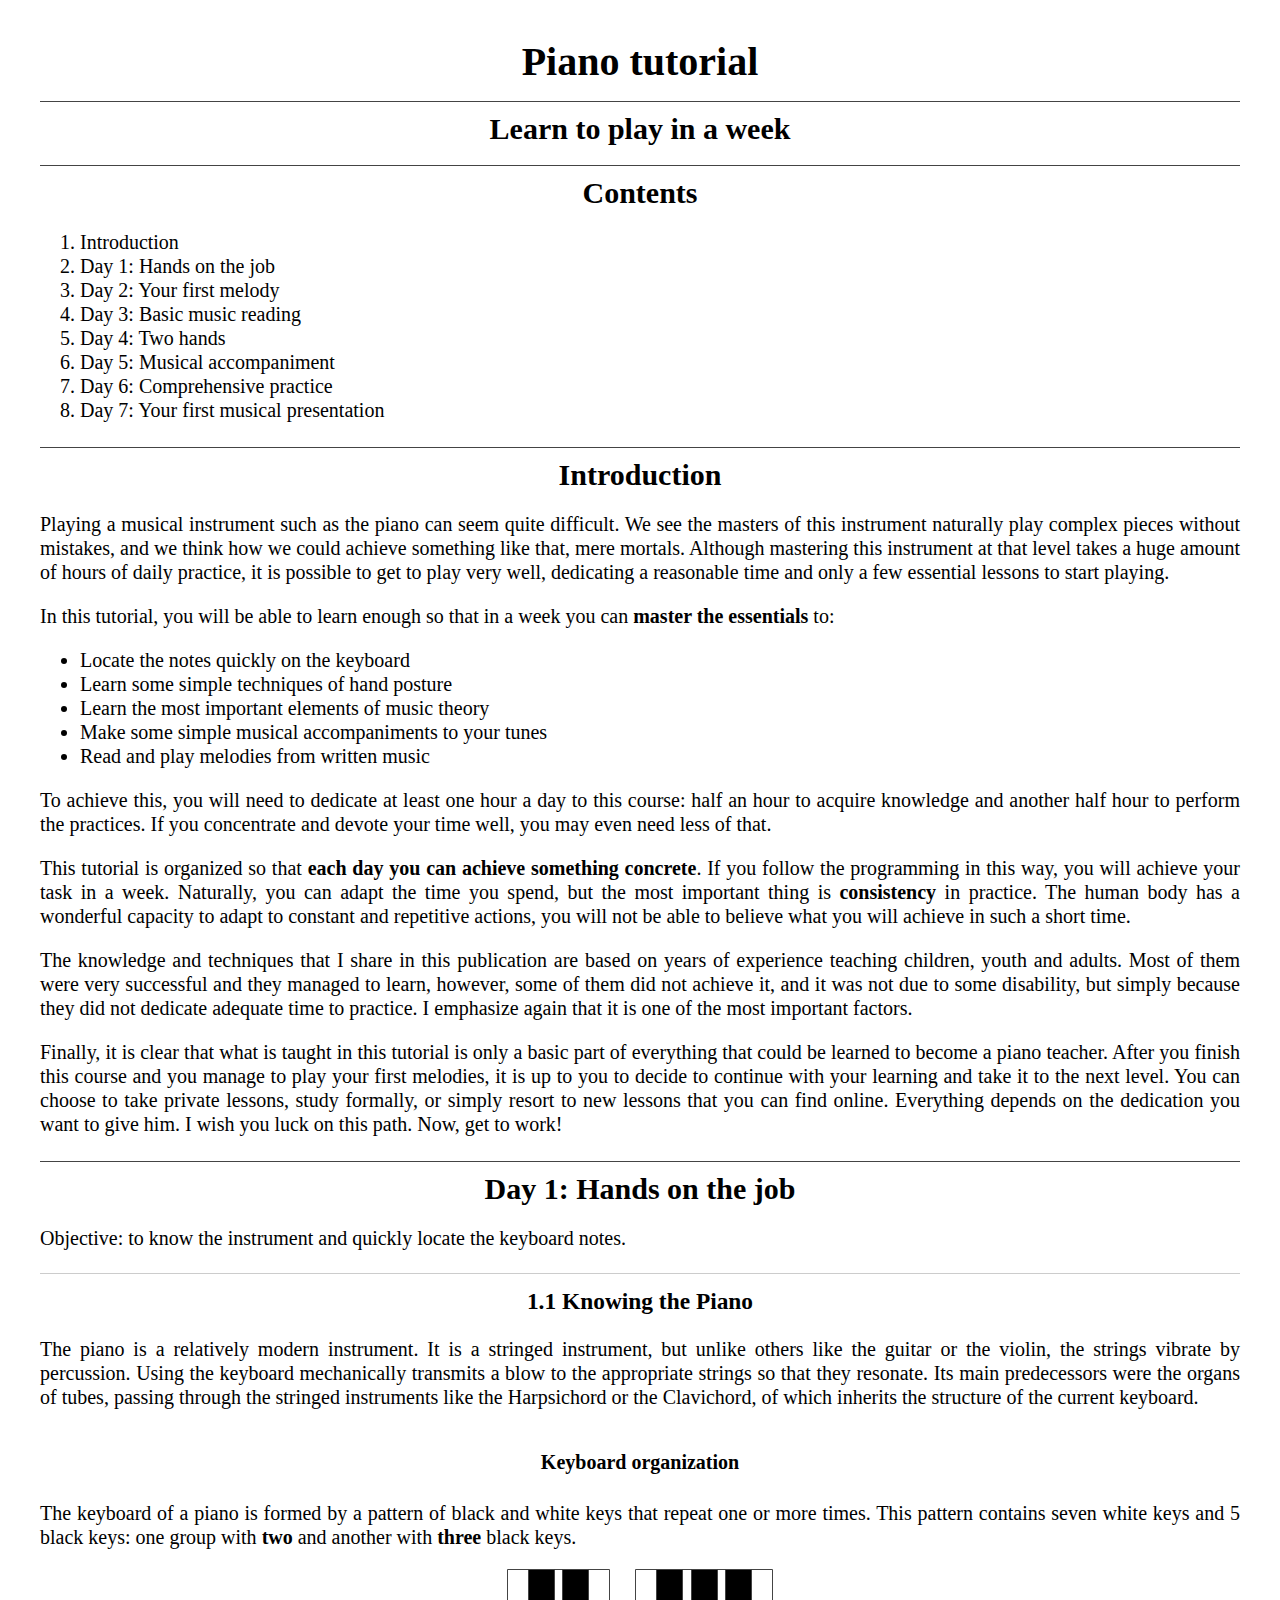
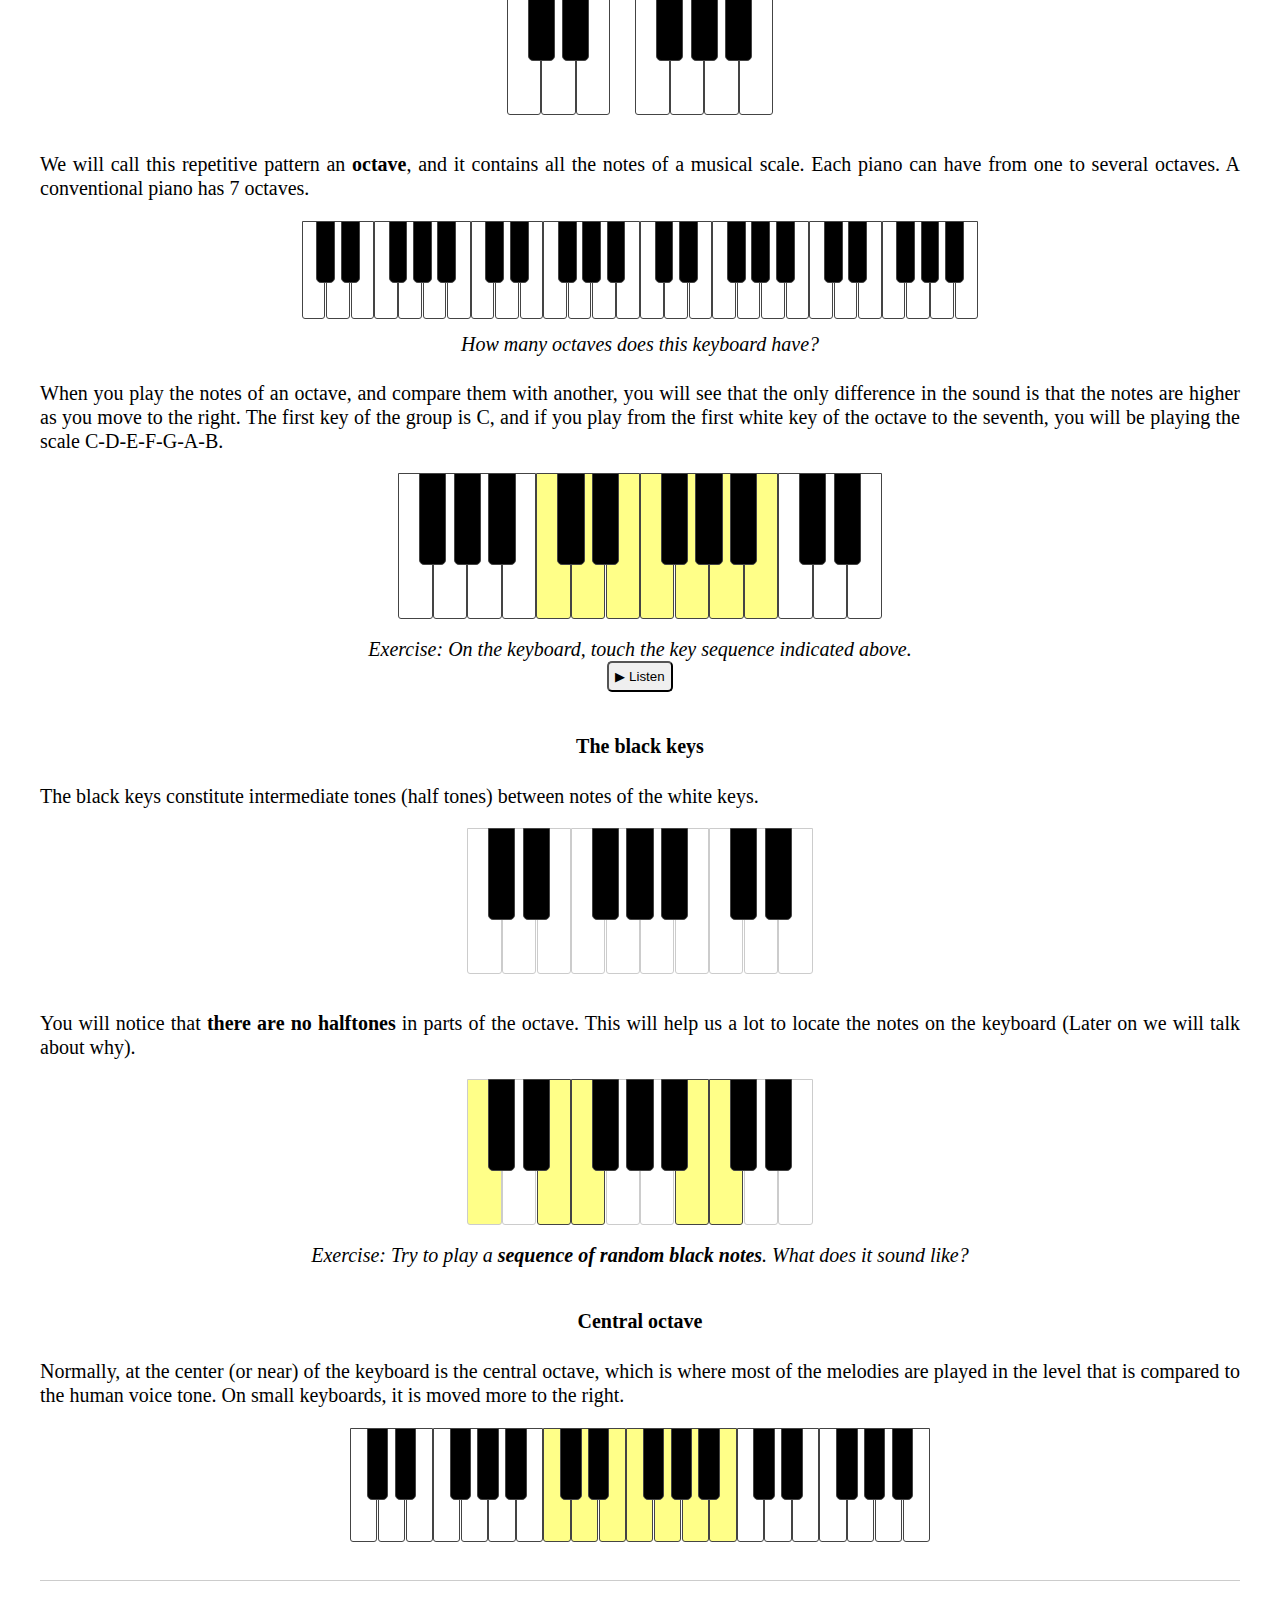
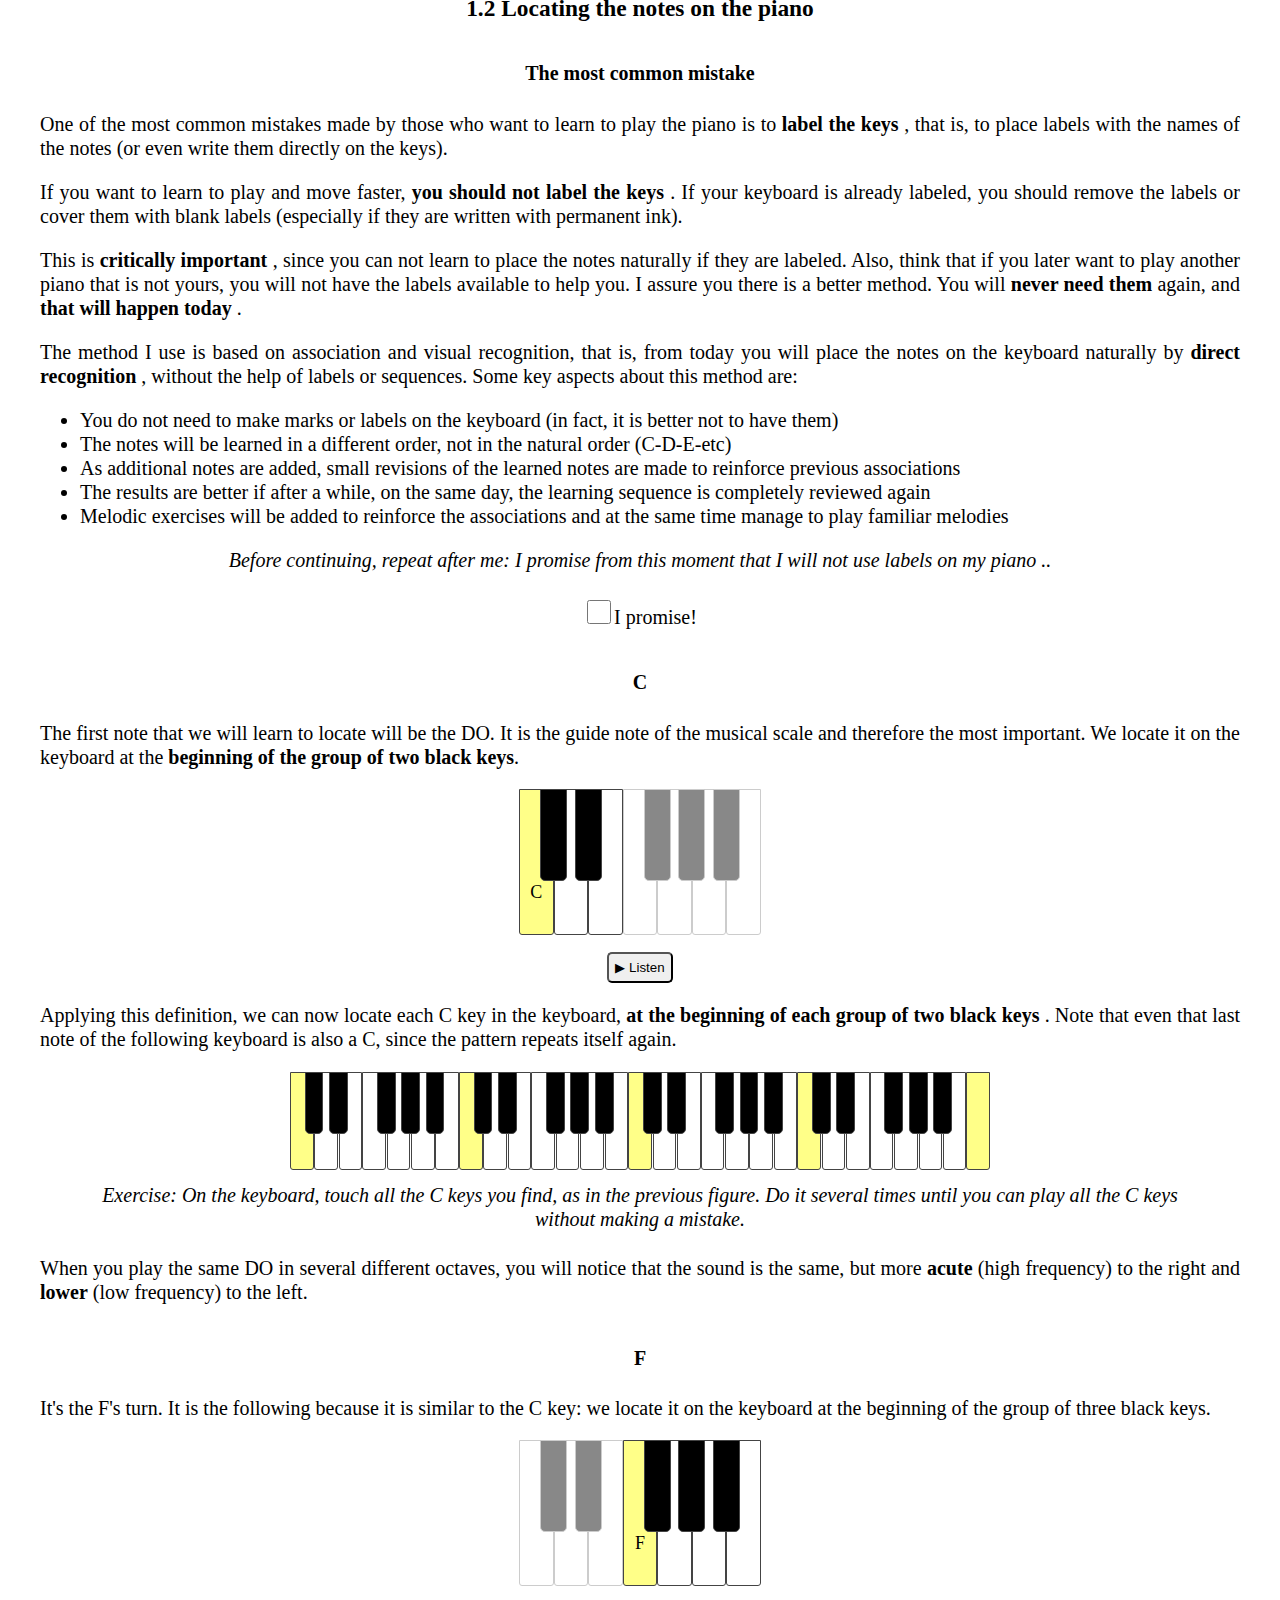
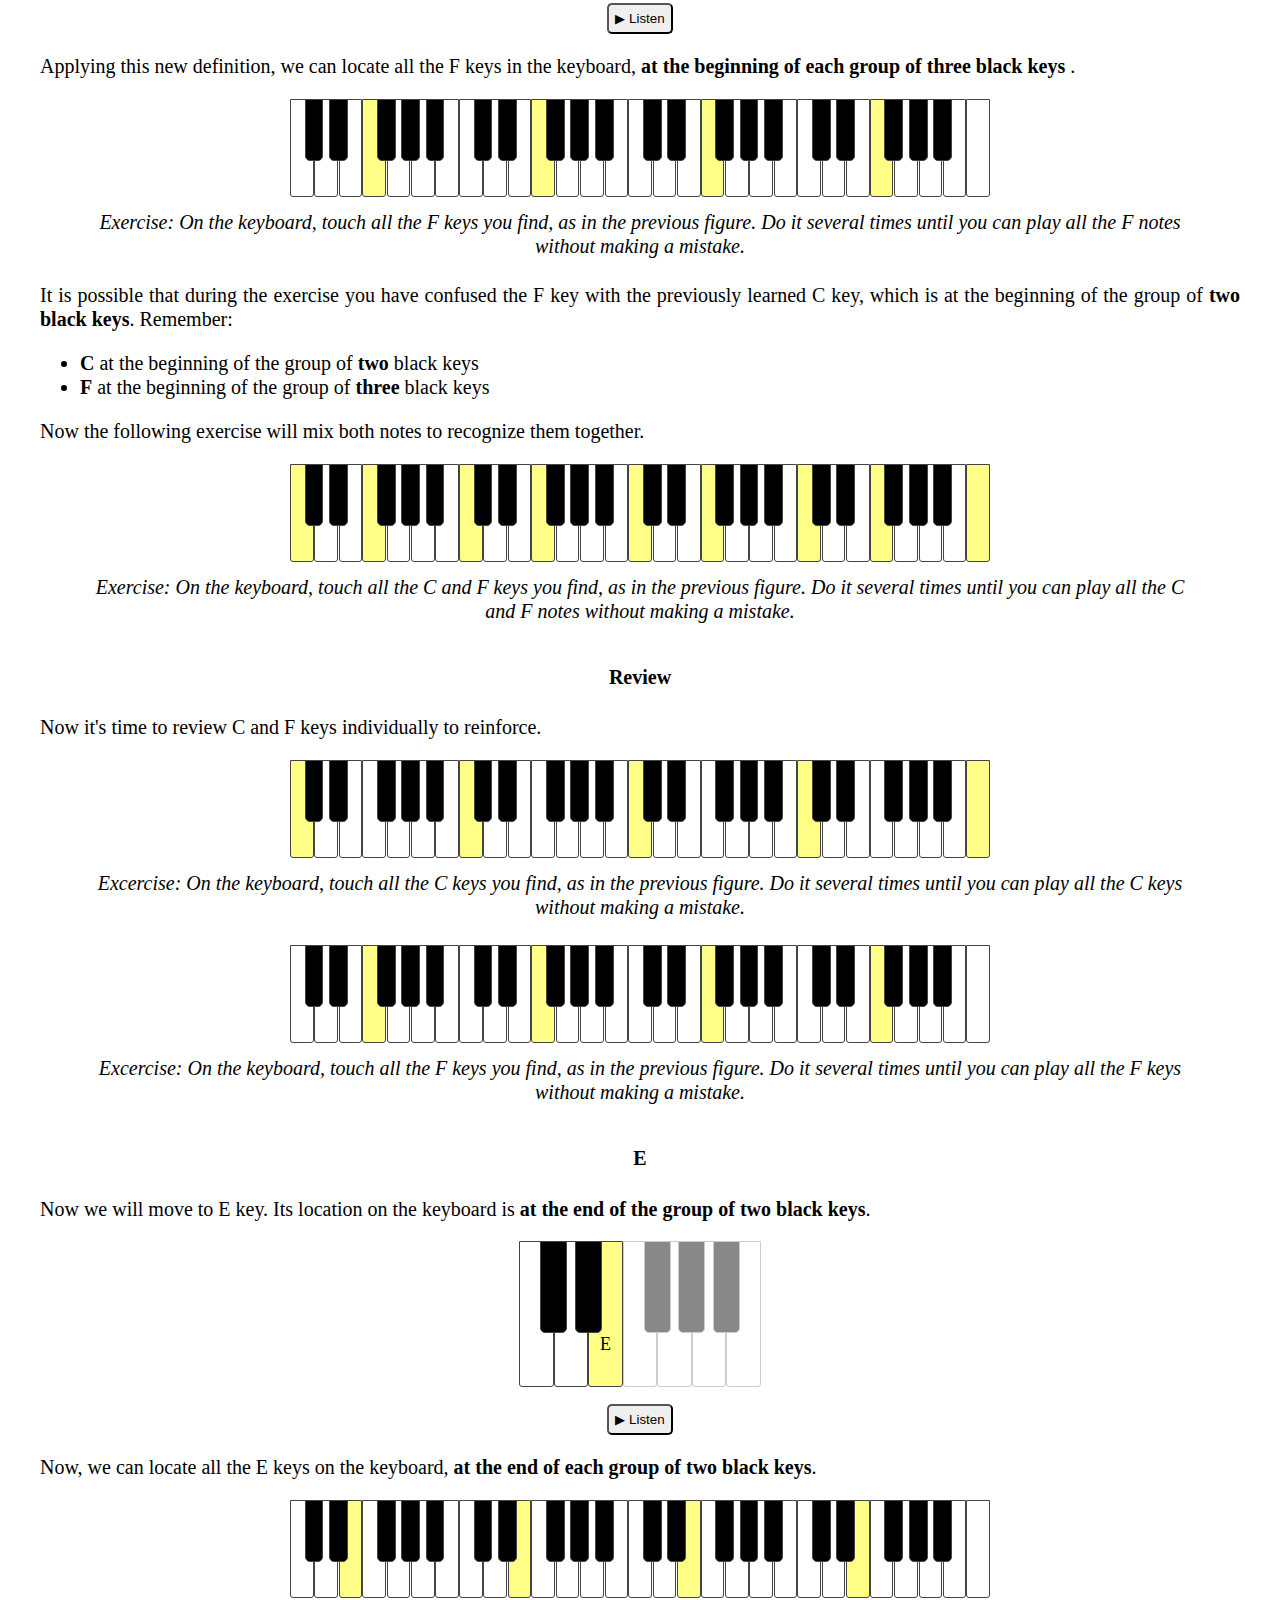
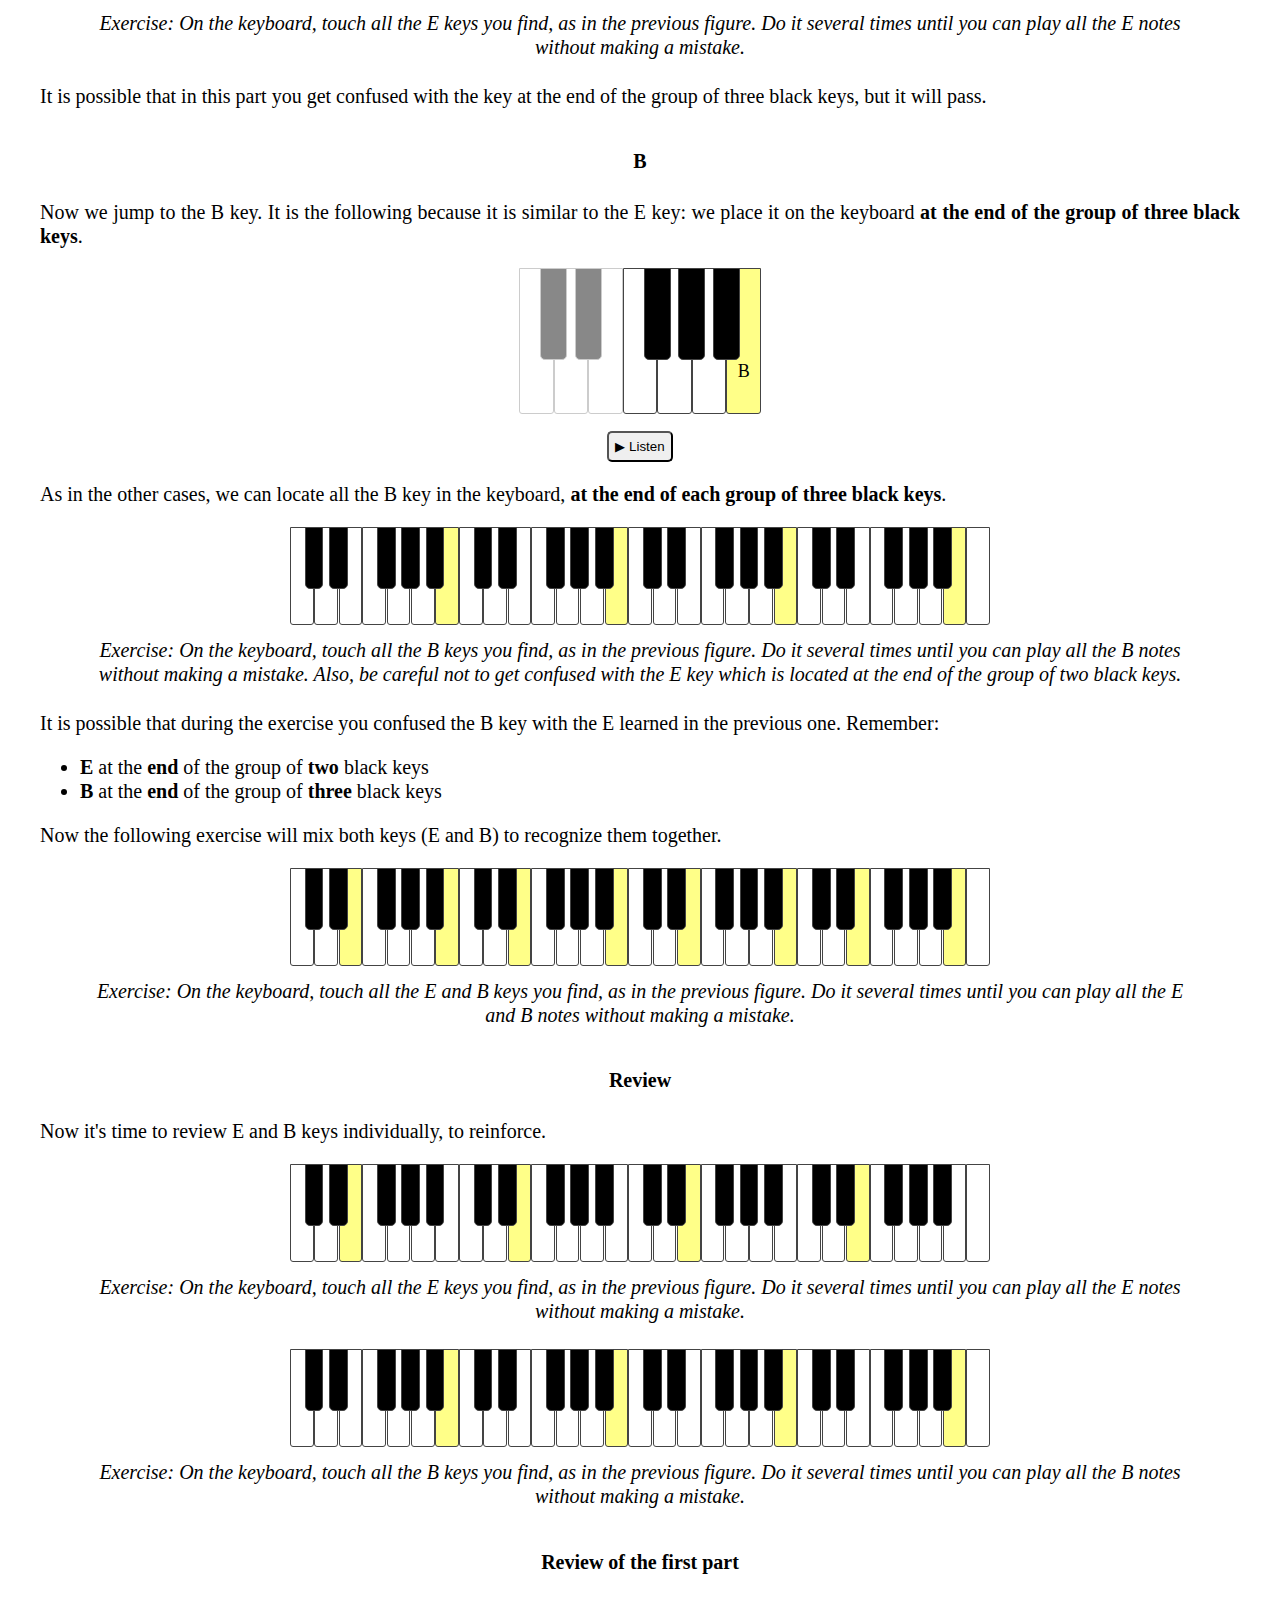
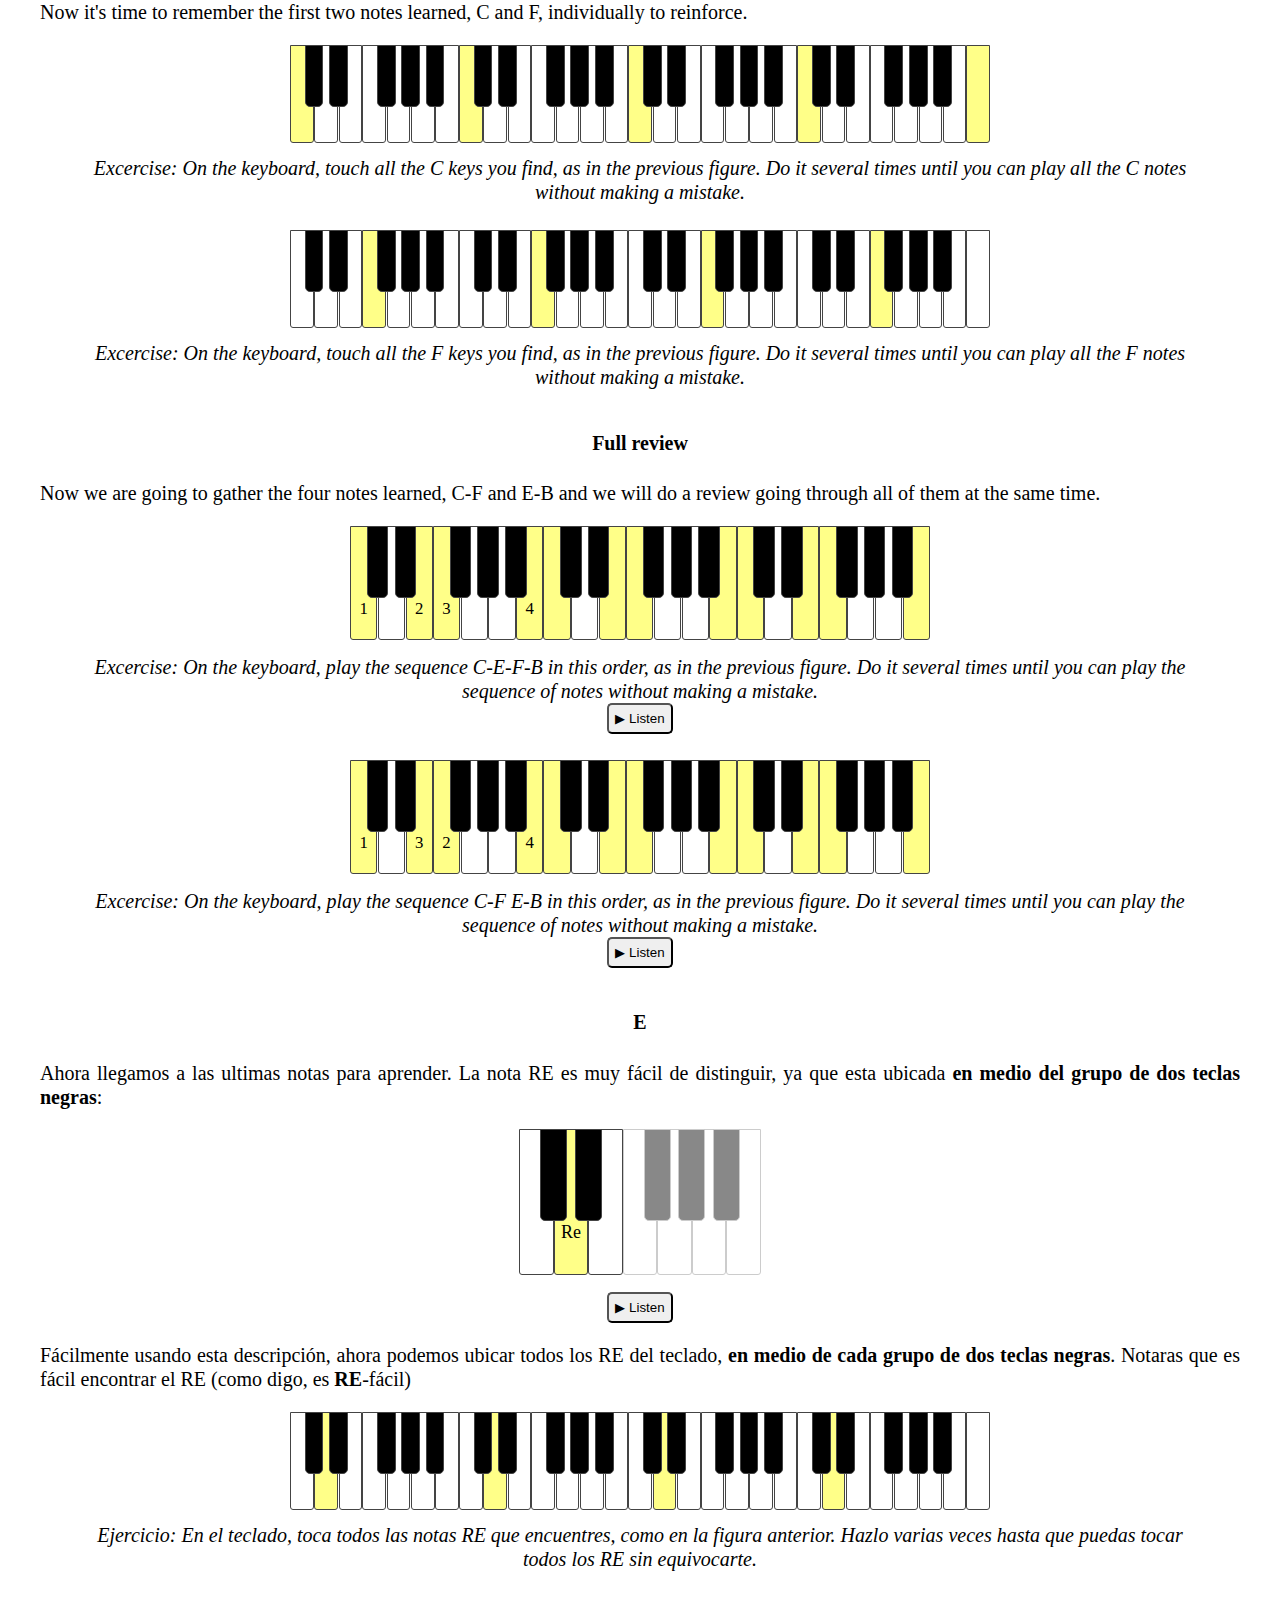
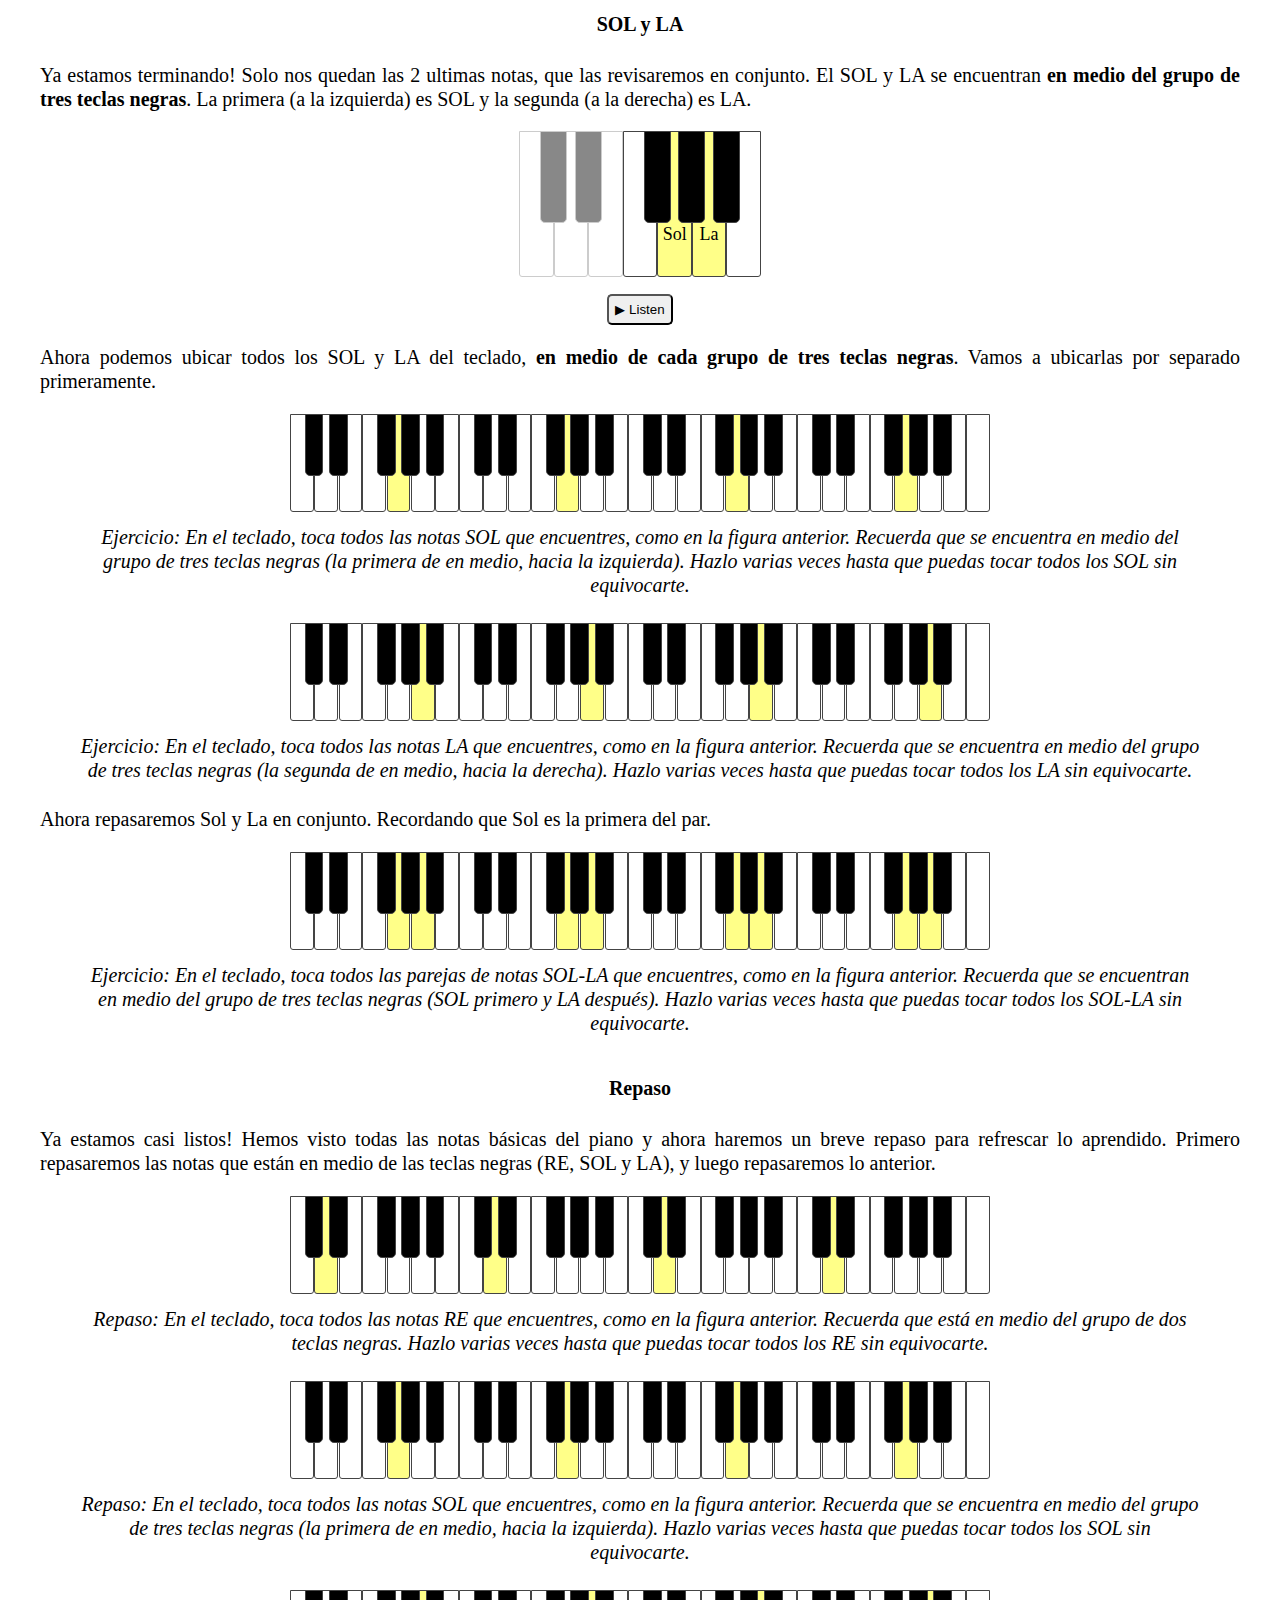
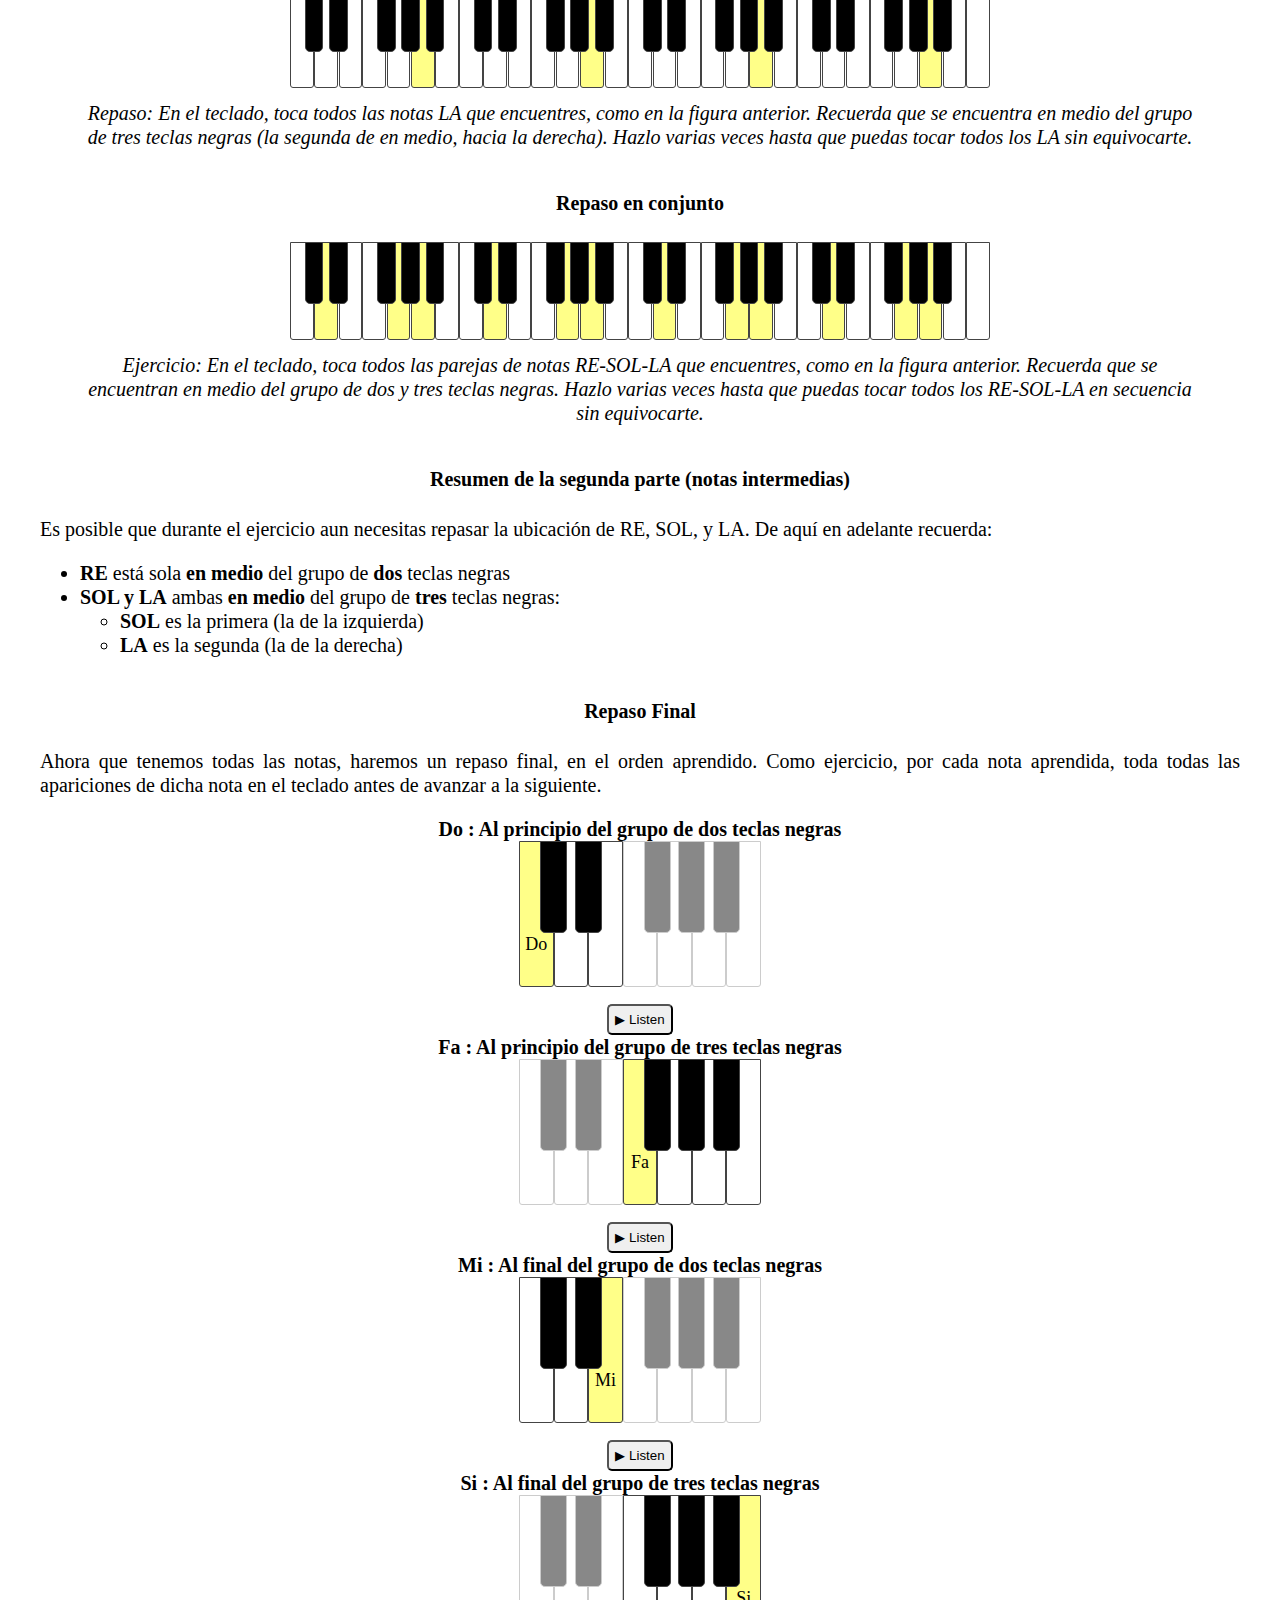
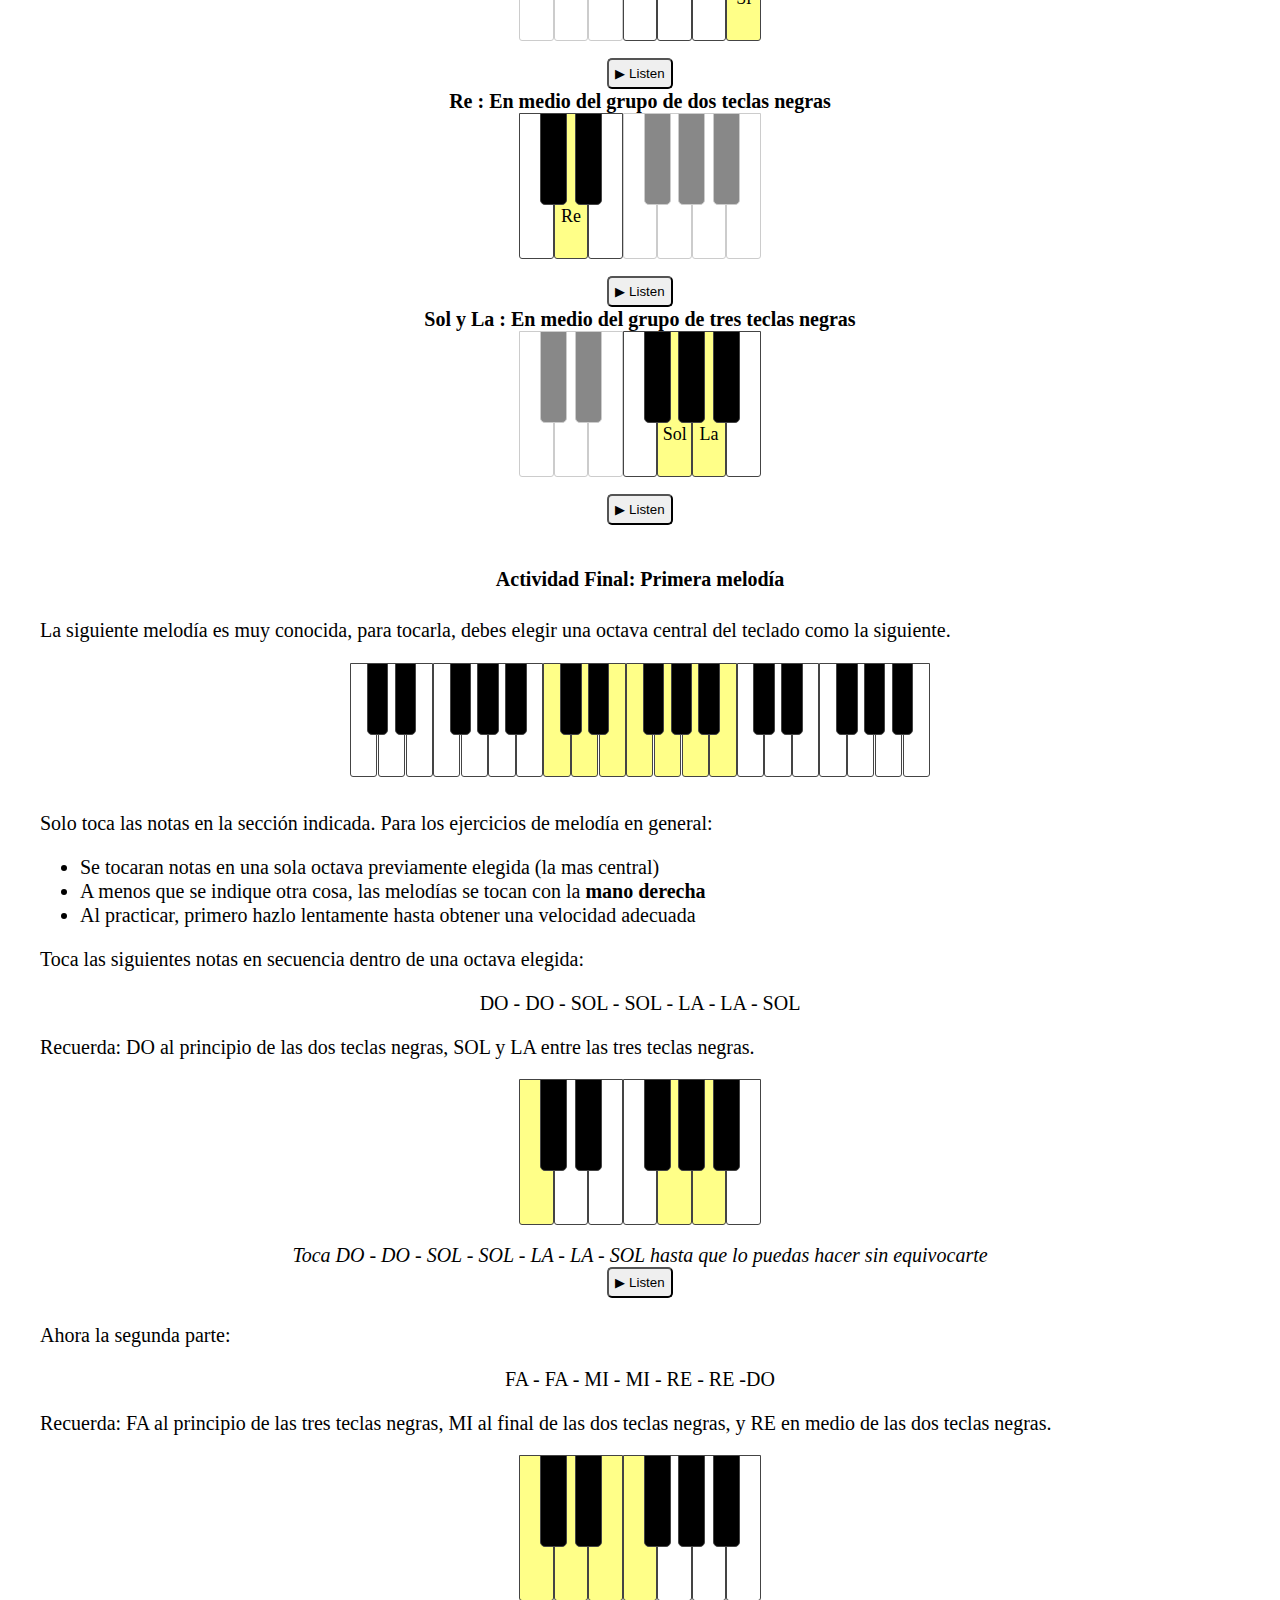
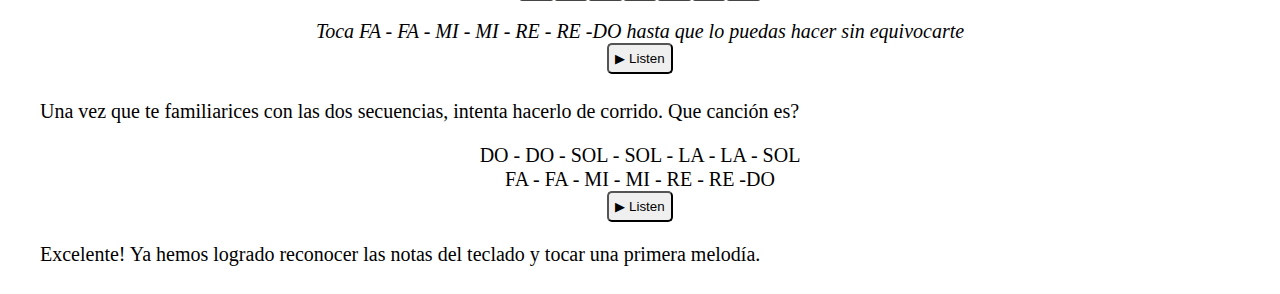
==== commit b491a7f8: "updated content 1st part" ====
--- a/en/index.html
+++ b/en/index.html
@@ -15,470 +15,341 @@
     <meta property="og:description" content="Tutorial de piano - Aprende a tocar piano en una semana"/>
     <meta property="og:site_name" content="Tutorial de Piano en español "/>
     <meta property="og:type" content="website"/>
-    <meta property="og:url" content="https://franciscoigor.me/piano/es/"/>
-    <link rel="canonical" href="https://franciscoigor.me/piano/es/" />
+    <meta property="og:url" content="https://franciscoigor.me/piano/en/"/>
+    <link rel="canonical" href="https://franciscoigor.me/piano/en/" />
 
     <!-- Facebook OpenGraph  Social media image link url and size (must be http, not https) -->
     <meta property="og:image" content="http://franciscoigor.me/piano/images/icon.png"/>
-    <meta property="og:image:width" content="512"/>
-    <meta property="og:image:height" content="512"/>
+    <meta property="og:image:width" content="256"/>
+    <meta property="og:image:height" content="256"/>
         
     <!-- Fav Icon / App Icon -->
     <link rel="shortcut icon" href="../images/icon.png"/>
-    <link rel="icon" type="image/png" href="../images/icon.png" sizes="512x512"/>
+    <link rel="icon" type="image/png" href="../images/icon.png" sizes="256x256"/>
     <link rel="apple-touch-icon" sizes="../images/icon.png" href="images/icon.png"/>
-    <style>
-    body, td, input, select {
-        font-family:Cambria, Cochin, Georgia, Times, 'Times New Roman', serif;
-        font-size:20px;
-        line-height: 24px;
-        text-align:center;
-    }
-    main{
-        max-width:1200px;
-        display:inline-block;
-        padding-left: 10px;
-        padding-right: 10px;
-    }
-    li{
-        text-align:left;
-    }
-    blockquote{
-        text-align:center;
-        font-style: italic;
-        margin-top:1px;
-        margin-bottom:25px;
-    }
-    p {
-        text-align: justify;
-    }    
-    h1, h2, h3, h4{
-        padding-top:15px;        
-    }
-    h1{
-        padding-top:15px;        
-    }
-    h2 {
-        border-top: 1px solid #444;
-        page-break-before: always;
-    }
-    h3 {
-        border-top: 1px solid #ccc;
-    }
-    .transp.white {
-        border: 1px solid #CCC !important;
-    }
-    .transp.black {
-        border: 1px solid #CCC !important;
-        background-color: #888 !important;
-    }
-    .piano{
-        font-size:14px !important;
-        -webkit-user-select: none; /* Safari 3.1+ */
-        -moz-user-select: none; /* Firefox 2+ */
-        -ms-user-select: none; /* IE 10+ */
-        user-select: none; /* Standard syntax */
-    }
-    .small > .piano {
-        font-size:7px !important;
-    }
-    .medium > .piano {
-        font-size:9px !important;
-    }
-    .piano{
-        font-size:18px !important;
-    }
-    .small > .piano {
-        font-size:12px !important;
-    }
-    .medium > .piano {
-        font-size:14px !important;
-    }
-    .small .label > span {
-        font-size:1.2em;
-    }
-    .medium .label > span {
-        font-size:1.2em;
-    }
-    @media (max-width:900px){
-        .piano{
-            font-size:16px !important;
-        }
-        .small > .piano {
-            font-size:10px !important;
-        }
-        .medium > .piano {
-            font-size:12px !important;
-        }
-    }
-    @media (max-width:720px){
-        .piano{
-            font-size:14px !important;
-        }
-        .small > .piano {
-            font-size:6px !important;
-        }
-        .medium > .piano {
-            font-size:9px !important;
-        }
-    }
-    @media (max-width:400px){
-        .piano{
-            font-size:12px !important;
-        }
-        .small > .piano {
-            font-size:5px !important;
-        }
-        .medium > .piano {
-            font-size:6px !important;
-        }
-    }
-    @media print{
-        .piano-container {
-            page-break-inside: avoid;
-        }
-    }
-    </style>
+    <link rel="stylesheet" href="../css/style.css" >
 </head>
 <body>
     
     <main id="app">
-        <h1>Tutorial de piano</h1>
-        <h2>Aprende a tocar en una semana</h2>
-
-        <h2>Contenido</h2>
+        <h1>Piano tutorial</h1>
+        <h2>Learn to play in a week</h2>
+
+        <h2>Contents</h2>
 
         <ol>
-            <li>Introducción</li>
-            <li>día 1: Manos a la obra</li>
-            <li>día 2: Tu primera melodía</li>
-            <li>día 3: Lectura musical básica</li>
-            <li>día 4: Dos manos</li>
-            <li>día 5: Acompañamiento musical</li>
-            <li>día 6: Practica integral</li>
-            <li>día 7: Tu primera presentación musical</li>
+            <li>Introduction</li>
+            <li>Day 1: Hands on the job</li>
+            <li>Day 2: Your first melody</li>
+            <li>Day 3: Basic music reading</li>
+            <li>Day 4: Two hands</li>
+            <li>Day 5: Musical accompaniment</li>
+            <li>Day 6: Comprehensive practice</li>
+            <li>Day 7: Your first musical presentation</li>
         </ol>
 
         <section>
-            <h2>Introducción</h2>
+            <h2>Introduction</h2>
             <content>
                 <p>
-                    El tocar un instrumento musical como el piano puede llegar a parecer bastante difícil. 
-                    Vemos a los maestros de este instrumento tocar de manera natural complejas piezas y sin errores, y pensamos cómo podríamos lograr algo semejante nosotros, simples mortales.
-                    Si bien el llegar a dominar este instrumento a ese nivel lleva una enorme cantidad de horas de práctica diaria, es posible llegar a tocar muy bien dedicando un tiempo razonable y solo unas cuantas lecciones esenciales para comenzar a tocar.
-                </p>
-                <p>
-                    En este tutorial, podrás lograr aprender lo suficiente para que en una semana puedas dominar lo escencial para:
+                    Playing a musical instrument such as the piano can seem quite difficult. 
+                    We see the masters of this instrument naturally play complex pieces without mistakes, and we think how we could achieve something like that, mere mortals. 
+                    Although mastering this instrument at that level takes a huge amount of hours of daily practice, it is possible to get to play very well, dedicating a reasonable time and only a few essential lessons to start playing.
+                </p>
+                <p>
+                    In this tutorial, you will be able to learn enough so that in a week you can <b>master the essentials</b> to:
                     <ul>
-                        <li>Ubicar las notas rápidamente en el teclado</li>
-                        <li>Algunas técnicas sencillas de postura de manos</li>
-                        <li>Aprender los elementos mas importantes de la teoría musical</li>
-                        <li>Realizar algunos acompañamientos sencillos a tus melodías</li>
-                        <li>Leer y tocar melodías desde música escrita</li>
+                        <li>Locate the notes quickly on the keyboard</li>
+                        <li>Learn some simple techniques of hand posture</li>
+                        <li>Learn the most important elements of music theory</li>
+                        <li>Make some simple musical accompaniments to your tunes</li>
+                        <li>Read and play melodies from written music</li>
                     </ul>
                 </p>
                 <p>
-                    Para lograrlo, se necesitará que dediques por lo menos una hora diaria a este curso: media hora para adquirir conocimiento y otra media hora para realizar las practicas. Si te concentras y dedicas bien tu tiempo, puede que incluso necesites menos de eso.
-                </p>
-                <p>
-                    Este tutorial esta organizado para que <b>cada día puedas lograr algo concreto</b>. 
-                    Si sigues la programación de este modo, lograras tu cometido en <b>una semana</b>.
-                    Naturalmente, puedes adaptar el tiempo que le dediques, pero lo mas importante es la <b>constancia</b> en la práctica.
-                    El cuerpo humano tiene una capacidad maravillosa de adaptarse a acciones constantes y repetitivas, no podrás creer lo que lograrás en tan poco tiempo.
-                </p>
-                <p>
-                    El conocimiento y técnicas que comparto en esta publicación están basados en años de experiencia
-                    enseñando a niños, jóvenes y adultos. La mayoría de ellos tuvieron mucho éxito y lograron aprender, 
-                    sin embargo, algunos de ellos no lo lograron, y no era por alguna incapacidad, 
-                    sino simplemente por no dedicar un tiempo adecuado a la practica. Vuelvo a recalcar que es uno de los factores más importantes.
-                </p>
-                <p>
-                    Finalmente, es claro que lo enseñado en este tutorial solo constituye una parte básica 
-                    de todo lo que podría aprenderse para lograr ser un maestro del piano. 
-                    Luego de que termines este curso y logres tocar tus primeras melodías, 
-                    queda en tí decidir seguir con tu aprendizaje y llevarlo al siguiente nivel. 
-                    Puedes optar por tomar clases privadas, estudiar formalmente, 
-                    o simplemente recurrir a nuevas lecciones que puedes encontrar online. 
-                    Todo depende de la dedicación que desees darle. Te deseo suerte en este camino. Ahora, manos a la obra!
+                    To achieve this, you will need to dedicate at least one hour a day to this course: half an hour to acquire knowledge and another half hour to perform the practices. If you concentrate and devote your time well, you may even need less of that.
+                </p>
+                <p>
+                    This tutorial is organized so that <b>each day you can achieve something concrete</b>. 
+                    If you follow the programming in this way, you will achieve your task in a week. 
+                    Naturally, you can adapt the time you spend, but the most important thing is <b>consistency</b> in practice. The human body has a wonderful capacity to adapt to constant and repetitive actions, you will not be able to believe what you will achieve in such a short time.
+                </p>
+                <p>
+                    The knowledge and techniques that I share in this publication are based on years of experience teaching children, youth and adults. 
+                    Most of them were very successful and they managed to learn, however, some of them did not achieve it, and it was not due to some disability, but simply because they did not dedicate adequate time to practice. 
+                    I emphasize again that it is one of the most important factors.
+                </p>
+                <p>
+                    Finally, it is clear that what is taught in this tutorial is only a basic part of everything that could be learned to become a piano teacher. After you finish this course and you manage to play your first melodies, it is up to you to decide to continue with your learning and take it to the next level. You can choose to take private lessons, study formally, or simply resort to new lessons that you can find online. Everything depends on the dedication you want to give him. I wish you luck on this path. Now, get to work!
                 </p>
         
             </content>
         </section>
 
         <section>
-            <h2>día 1: Manos a la obra</h2>
+            <h2>Day 1: Hands on the job</h2>
             <content>
-                <p>Objetivo: conocer el instrumento y ubicar rápidamente las notas del teclado.
+                <p>Objective: to know the instrument and quickly locate the keyboard notes.
                 </p>
             </content>
-            <h3>1.1 Conociendo el Piano</h3>
+            <h3>1.1 Knowing the Piano</h3>
             <content>
                 <p>
-                    El piano es un instrumento relativamente moderno. 
-                    Es un instrumento de cuerda, pero a diferencia de otros como la guitarra o el violín, 
-                    las cuerdas vibran por percusión. 
-                    Mediante el teclado se transmite mecánicamente un golpe a las cuerdas adecuadas para que resonen.
-                    Sus principales antecesores fueron los órganos de tubos, 
-                    pasando por los instrumentos de cuerda punteada como el clavicordio o el clavecín, 
-                    de los cuales heredo la estructura del teclado actual.
-                </p>
-                <h4>Organización del teclado</h4>
-                <p>
-                    El teclado de un piano está conformado por un patrón de teclas blancas y negras que se repiten una o mas veces.
-                    Dicho patrón contiene siete teclas blancas y 5 teclas negras: un grupo con <b>dos</b> y otro con <b>tres</b> teclas negras.
+                    The piano is a relatively modern instrument. It is a stringed instrument, but unlike others like the guitar or the violin, the strings vibrate by percussion. Using the keyboard mechanically transmits a blow to the appropriate strings so that they resonate. Its main predecessors were the organs of tubes, passing through the stringed instruments like the Harpsichord or the Clavichord, of which inherits the structure of the current keyboard.
+                </p>
+                <h4>Keyboard organization</h4>
+                <p>
+                    The keyboard of a piano is formed by a pattern of black and white keys that repeat one or more times. This pattern contains seven white keys and 5 black keys: one group with <b>two</b> and another with <b>three</b> black keys.
                 </p>
                 <piano inline from="C" :length="5"></piano>
                 &nbsp;&nbsp;&nbsp;
                 <piano inline from="F" :length="7"></piano>
                 <p>
-                    A este patrón repetitivo le llamaremos <b>octava</b>, y contiene todas las notas de una escala musical.
-                    Cada piano puede tener desde una hasta varias octavas. Un piano convencional tiene 7 octavas.         
+                    We will call this repetitive pattern an <b>octave</b>, and it contains all the notes of a musical scale. Each piano can have from one to several octaves. A conventional piano has 7 octaves.    
                 </p>
                 <piano :length="48" class="small">
                 </piano>
                 <blockquote>
-                    ¿Cuantas octavas tiene este teclado?
-                </blockquote>
-                <p>
-                    Al tocar las notas de una octava, y compararlas con otra, veras que la unica diferencia en el sonido es que las notas son mas altas a medida que se avanza a la derecha. La primera tecla del grupo es DO, y si tocas desde la primera tecla blanca de la octava hasta la séptima, estarás tocando DO-RE-MI-FA-SOL-LA-SI.
+                    How many octaves does this keyboard have?
+                </blockquote>
+                <p>
+                    When you play the notes of an octave, and compare them with another, you will see that the only difference in the sound is that the notes are higher as you move to the right. The first key of the group is C, and if you play from the first white key of the octave to the seventh, you will be playing the scale C-D-E-F-G-A-B. 
                 </p>                                                                                                                                                               
                 <piano from="F" :length="24" notes="C1,D1,E1,F1,G1,A1,B1" labels="" :show-labels="true"></piano>
                 <blockquote>
-                    Ejercicio: En el teclado, toca la secuencia de teclas indicada anteriormente.
+                    Exercise: On the keyboard, touch the key sequence indicated above. 
                     <br>
-                    <sample sequence="C,D,E,F,G,A,B">Escuchar</sample>
-                </blockquote>
-                
-                <h4>Las teclas negras</h4>
-                <p>
-                    Las teclas negras constituyen tonos intermedios (medios tonos) entre notas de las teclas blancas.  
+                    <sample sequence="C,D,E,F,G,A,B">Listen</sample>
+                </blockquote>
+                
+                <h4>The black keys</h4>
+                <p>
+                    The black keys constitute intermediate tones (half tones) between notes of the white keys.  
                 </p>
                 <piano :length="17" from="C" notes="" classes="transp,,transp,,transp,transp,,transp,,transp,,transp,transp,,transp,,transp"></piano> 
                 <p>
-                    Notarás que <b>no hay</b> medios tonos en partes de la octava.
-                    Esto nos ayudará mucho a ubicar las notas en el teclado (Mas adelante se hablará del porqué).
+                    You will notice that <b>there are no halftones</b> in parts of the octave. This will help us a lot to locate the notes on the keyboard (Later on we will talk about why).
                 </p>
                 <piano :length="17" from="C" notes="C1,E1,F1,B1,C2" classes="transp,,transp,,,,,transp,,transp,,,,,transp,,transp" ></piano>
                 <blockquote>
-                Ejercicio: Intenta tocar una <b>secuencia de notas negras</b> al azar ¿A que suena?
-                </blockquote>
-
-                <h4>Octava central</h4>
-                <p>
-                    Normalmente, al centro del teclado o cerca de este se encuentra la octava central,que es donde se tocan la mayoría de las melodías en la tonalidad que se compara con el tono de voz humana. En teclados pequeños, puede que se desplace más hacia la derecha.
+                Exercise: Try to play a <b>sequence of random black notes</b>. What does it sound like?
+                </blockquote>
+
+                <h4>Central octave</h4>
+                <p>
+                    Normally, at the center (or near) of the keyboard is the central octave, which is where most of the melodies are played in the level that is compared to the human voice tone. On small keyboards, it is moved more to the right.
                 </p>
                 <piano :length="36" from="C" class="medium" notes="C2,D2,E2,F2,G2,A2,B2"></piano>
 
 
             </content>
-            <h3>1.2 Ubicando las notas en el piano</h3>
+            <h3>1.2 Locating the notes on the piano</h3>
             <content>
-                <h4>El error que muchos cometen</h4>
-                <p>
-                    Uno de los errores más comunes que cometen quienes desean aprender a tocar el piano es <b>etiquetar las teclas</b>, es decir, colocarle etiquetas con los nombres de las notas (o incluso escribirlas directamente en las teclas).
-                </p>
-                <p>
-                    Si deseas aprender a tocar y avanzar mas rápidamente, <b>no debes etiquetar las teclas</b>. Si tu teclado ya está etiquetado, deberás quitar las etiquetas o cubrirlas con etiquetas en blanco (sobre todo si están escritas con tinta permanente). 
-                </p>
-                <p>
-                    Esto es <b>críticamente importante</b>, ya que no se podrá aprender a ubicar las notas de manera natural si están etiquetadas. Ademas, piensa que si luego deseas tocar <i>otro piano</i> que no sea el tuyo, <i>ya no tendrás</i> las etiquetas disponibles para ayudarte. Te aseguro que hay un método mejor. <b>Nunca mas las necesitarás, y eso ocurrirá hoy</b>.
-                </p>
-                <p>
-                    El método que utilizo se le basa en asociación y reconocimiento visual, es decir, desde hoy ubicarás las notas en el teclado naturalmente por <b>reconocimiento directo</b>, sin ayuda de etiquetas o secuencias. Algunas aspectos claves sobre este método son:
-
+                <h4>The most common mistake</h4>
+                <p>
+                    One of the most common mistakes made by those who want to learn to play the piano is to <b>label the keys</b> , that is, to place labels with the names of the notes (or even write them directly on the keys).
+                </p>
+                <p>
+                    If you want to learn to play and move faster, <b>you should not label the keys</b> . If your keyboard is already labeled, you should remove the labels or cover them with blank labels (especially if they are written with permanent ink).
+                </p>
+                <p>
+                    This is <b>critically important</b> , since you can not learn to place the notes naturally if they are labeled. Also, think that if you later want to play another piano that is not yours, you will not have the labels available to help you. I assure you there is a better method. You will <b>never need them</b> again, and <b>that will happen today</b> .
+                </p>
+                <p>
+                    The method I use is based on association and visual recognition, that is, from today you will place the notes on the keyboard naturally by <b>direct recognition</b> , without the help of labels or sequences. Some key aspects about this method are:
                     <ul>
-                        <li>No necesita hacer marcas o etiquetas en el teclado (de hecho, es mejor no tenerlas)</li>
-                        <li>Las notas se aprenderán en un orden diferente, no en el orden natural (DO-RE-MI-etc)</li>
-                        <li>A medida que se van agregando notas adicionales, se realizan pequeños repasos de las notas aprendidas para reforzar las asociaciones anteriores</li>
-                        <li>Los resultados son mejores si después de un tiempo, en el mismo día, se vuelve a repasar completamente la secuencia de aprendizaje</li>
-                        <li>Se irán agregando ejercicios melódicos para reforzar las asociaciones y a la vez lograr tocar melodías conocidas</li>
+                        <li>You do not need to make marks or labels on the keyboard (in fact, it is better not to have them)</li>
+                        <li>The notes will be learned in a different order, not in the natural order (C-D-E-etc)</li>
+                        <li>As additional notes are added, small revisions of the learned notes are made to reinforce previous associations</li>
+                        <li>The results are better if after a while, on the same day, the learning sequence is completely reviewed again</li>
+                        <li>Melodic exercises will be added to reinforce the associations and at the same time manage to play familiar melodies</li>
                     </ul>
                 </p>
 
-                <blockquote>Antes de continuar, repite después de mi: <b>prometo desde este momento que no usare etiquetas en mi piano</b>.</blockquote>
-
-                <check >Lo prometo!</check>
-
-                <h4>DO</h4>
-                <p>
-                    La primera nota que aprenderemos a ubicar sera el DO. Es la nota guia de la escala musical y por tanto la mas importante. La ubicamos en el teclado <b>al principio del grupo de dos teclas negras</b>.
-                </p>
-                <piano :length="12" notes="C1" labels="Do" classes=",,,,,transp,transp,transp,transp,transp,transp,transp"></piano>
-                <sample sequence="C,C,C,C,C">Escuchar</sample>
-
-                <p>
-                    Aplicando esta definición, ahora podemos ubicar todos los DO del teclado, <b>al principio de cada grupo de dos teclas negras</b>. Nótese que incluso esa última nota de la figura siguiente también es un DO, ya que el patrón se repite denuevo.
+                <blockquote>Before continuing, repeat after me: I promise from this moment that I will not use labels on my piano .</b>.</blockquote>
+
+                <check >I promise!</check>
+
+                <h4>C</h4>
+                <p>
+                    The first note that we will learn to locate will be the DO. It is the guide note of the musical scale and therefore the most important. We locate it on the keyboard at the <b>beginning of the group of two black keys</b>.
+                </p>
+                <piano :length="12" notes="C1" labels="C" classes=",,,,,transp,transp,transp,transp,transp,transp,transp"></piano>
+                <sample sequence="C,C,C,C,C">Listen</sample>
+
+                <p>
+                    Applying this definition, we can now locate each C key in the keyboard, <b>at the beginning of each group of two black keys</b> . Note that even that last note of the following keyboard is also a C, since the pattern repeats itself again.
                 </p>
 
                 <piano :length="49" class="small" notes="C1,C2,C3,C4,C5"></piano>
                 <blockquote>
-                    Ejercicio: En el teclado, toca todos las notas DO que encuentres, como en la figura anterior. Hazlo varias veces hasta que puedas tocar todos los DO sin equivocarte.
-                </blockquote>
-
-                <p>
-                    Al tocar el mismo DO en varias octavas diferentes, notaras que el sonido es el mismo, pero más <b>agudo</b> (alta frecuencia) hacia la derecha y más <b>grave</b> (baja frecuencia) hacia la izquierda.
-                </p>
-
-                <h4>FA</h4>
-                <p>
-                    Es el turno del FA. Es la siguiente porque es semejante a la tecla DO: la ubicamos en el teclado <b>al principio del grupo de tres teclas negras</b>.
-                </p>
-                <piano :length="12" labels=",,,,,Fa" notes="F1" classes="transp,transp,transp,transp,transp"></piano>
-                <sample sequence="F,F,F,F,F">Escuchar</sample>
-
-                <p>
-                    Aplicando esta nueva definición, podemos ubicar todos los FA del teclado, <b>al principio de cada grupo de tres teclas negras</b>. 
+                    Exercise: On the keyboard, touch all the C keys you find, as in the previous figure. Do it several times until you can play all the C keys without making a mistake.
+                </blockquote>
+
+                <p>
+                    When you play the same DO in several different octaves, you will notice that the sound is the same, but more <b>acute</b> (high frequency) to the right and <b>lower</b> (low frequency) to the left.
+                </p>
+
+                <h4>F</h4>
+                <p>
+                    It's the F's turn. It is the following because it is similar to the C key: we locate it on the keyboard at the beginning of the group of three black keys.
+                </p>
+                <piano :length="12" labels=",,,,,F" notes="F1" classes="transp,transp,transp,transp,transp"></piano>
+                <sample sequence="F,F,F,F,F">Listen</sample>
+
+                <p>
+                    Applying this new definition, we can locate all the F keys in the keyboard, <b>at the beginning of each group of three black keys</b> .
                 </p>
 
                 <piano :length="49" class="small" notes="F1,F2,F3,F4"></piano>
                 <blockquote>
-                    Ejercicio: En el teclado, toca todos las notas FA que encuentres, como en la figura anterior. Hazlo varias veces hasta que puedas tocar todos los FA sin equivocarte. 
-                </blockquote>
-
-                <p>
-                    Es posible que durante el ejercicio hayas confundido el FA con el DO recién aprendido, que esta al principio del grupo de <b>dos</b> teclas negras. De aquí en adelante recuerda:
+                    Exercise: On the keyboard, touch all the F keys you find, as in the previous figure. Do it several times until you can play all the F notes without making a mistake.
+                </blockquote>
+
+                <p>
+                    It is possible that during the exercise you have confused the F key with the previously learned C key, which is at the beginning of the group of <b>two black keys</b>. Remember:
                     <ul>
-                        <li><b>DO</b> al principio del grupo de <b>dos</b> teclas negras (relaciona <b>DO</b>  => <b>DO</b>s negras)</li>
-                        <li><b>FA</b> al principio del grupo de <b>tres</b> teclas negras</li>
+                        <li><b>C</b> at the beginning of the group of <b>two</b> black keys</li>
+                        <li><b>F</b> at the beginning of the group of <b>three</b> black keys</li>
                     </ul>
                 </p>
                 
                 <p>
-                    Ahora el siguiente ejercicio mezclará ambas notas para reconocerlas en conjunto.
+                    Now the following exercise will mix both notes to recognize them together.
                 </p>
 
                 <piano :length="49" class="small" notes="C1,F1,C2,F2,C3,F3,C4,F4,C5"></piano>
                 <blockquote>
-                    Ejercicio: En el teclado, toca todos las notas <b>DO y FA</b> que encuentres, como en la figura anterior. Hazlo varias veces de izquierda a derecha y luego de derecha a izquierda (FA, DO) hasta que lo hagas sin equivocarte. 
-                </blockquote>
-
-                <h4>Repaso</h4>
-                <p>
-                    Ahora es tiempo de repasar DO y FA individualmente para reforzar.
+                    Exercise: On the keyboard, touch all the C and F keys you find, as in the previous figure. Do it several times until you can play all the C and F notes without making a mistake.
+                </blockquote>
+
+                <h4>Review</h4>
+                <p>
+                    Now it's time to review C and F keys individually to reinforce.
                 </p>
 
                 <piano :length="49" class="small" notes="C1,C2,C3,C4,C5"></piano>
                 <blockquote>
-                    Repaso: En el teclado, toca todos las notas DO que encuentres, como en la figura anterior. Hazlo varias veces hasta que puedas tocar todos los DO sin equivocarte.
+                    Excercise: On the keyboard, touch all the C keys you find, as in the previous figure. Do it several times until you can play all the C keys without making a mistake.
                 </blockquote>
 
                 <piano :length="49" class="small" notes="F1,F2,F3,F4"></piano>
                 <blockquote>
-                    Repaso: En el teclado, toca todos las notas FA que encuentres, como en la figura anterior. Hazlo varias veces hasta que puedas tocar todos los FA sin equivocarte. 
-                </blockquote>
-
-
-                <h4>MI</h4>
-                <p>
-                    Ahora pasaremos al MI. Su ubicación en el teclado es <b>al final</b> del grupo de <b>dos negras</b>.
-                </p>
-                <piano :length="12" labels=",,,,Mi" notes="E1" classes=",,,,,transp,transp,transp,transp,transp,transp,transp"></piano>
-                <sample sequence="E,E,E,E,E">Escuchar</sample>
-
-                <p>
-                    Ahora, podemos ubicar todos los MI del teclado, <b>al final de cada grupo de dos teclas negras</b>. 
+                    Excercise: On the keyboard, touch all the F keys you find, as in the previous figure. Do it several times until you can play all the F keys without making a mistake.
+                </blockquote>
+
+
+                <h4>E</h4>
+                <p>
+                    Now we will move to E key. Its location on the keyboard is <b>at the end of the group of two black keys</b>.
+                </p>
+                <piano :length="12" labels=",,,,E" notes="E1" classes=",,,,,transp,transp,transp,transp,transp,transp,transp"></piano>
+                <sample sequence="E,E,E,E,E">Listen</sample>
+
+                <p>
+                    Now, we can locate all the E keys on the keyboard, <b>at the end of each group of two black keys</b>. 
                 </p>
 
                 <piano :length="49" class="small" notes="E1,E2,E3,E4"></piano>
                 <blockquote>
-                    Ejercicio: En el teclado, toca todos las notas MI que encuentres, como en la figura anterior. Hazlo varias veces hasta que puedas tocar todos los MI sin equivocarte. 
-                </blockquote>
-
-                <p>
-                    Es posible que en esta parte te confundas con la tecla al final del grupo de tres negras, pero ya pasará.
-                </p>
-                
-                <h4>SI</h4>
-                <p>
-                    Ahora saltamos al SI. Es la siguiente porque es semejante a la tecla MI: la ubicamos en el teclado <b>al final</b> del grupo de <b>tres teclas negras</b>.
-                </p>
-                <piano :length="12" labels=",,,,,,,,,,,Si" notes="B1" classes="transp,transp,transp,transp,transp"></piano>
-                <sample sequence="B,B,B,B,B">Escuchar</sample>
-
-                <p>
-                    Como en los otros casos, podemos ubicar todos los SI del teclado, <b>al final de cada grupo de tres teclas negras</b>. 
+                    Exercise: On the keyboard, touch all the E keys you find, as in the previous figure. Do it several times until you can play all the E notes without making a mistake.
+                </blockquote>
+
+                <p>
+                    It is possible that in this part you get confused with the key at the end of the group of three black keys, but it will pass.
+                </p>
+                
+                <h4>B</h4>
+                <p>
+                    Now we jump to the B key. It is the following because it is similar to the E key: we place it on the keyboard <b>at the end of the group of three black keys</b>.
+                </p>
+                <piano :length="12" labels=",,,,,,,,,,,B" notes="B1" classes="transp,transp,transp,transp,transp"></piano>
+                <sample sequence="B,B,B,B,B">Listen</sample>
+
+                <p>
+                    As in the other cases, we can locate all the B key in the keyboard, <b>at the end of each group of three black keys</b>.
                 </p>
 
                 <piano :length="49" class="small" notes="B1,B2,B3,B4"></piano>
                 <blockquote>
-                    Ejercicio: En el teclado, toca todos las notas SI que encuentres, como en la figura anterior. Hazlo varias veces hasta que puedas tocar todos los SI sin equivocarte. 
-                    Ademas, ten cuidado de no confundirte con el MI que esta al final del grupo de dos negras.
-                </blockquote>
-
-                <p>
-                    Es posible que durante el ejercicio hayas confundido el SI con el MI aprendido en la anterior. De aquí en adelante recuerda:
+                    Exercise: On the keyboard, touch all the B keys you find, as in the previous figure. Do it several times until you can play all the B notes without making a mistake. 
+                    Also, be careful not to get confused with the E key which is located at the end of the group of two black keys.
+                </blockquote>
+
+                <p>
+                    It is possible that during the exercise you confused the B key with the E learned in the previous one. Remember:
                     <ul>
-                        <li><b>MI</b> al <b>final</b> del grupo de <b>dos</b> teclas negras</li>
-                        <li><b>SI</b> al <b>final</b> del grupo de <b>tres</b> teclas negras</li>
+                        <li><b>E</b> at the <b>end</b> of the group of <b>two</b> black keys</li>
+                        <li><b>B</b> at the <b>end</b> of the group of <b>three</b> black keys</li>
                     </ul>
                 </p>
                 
                 <p>
-                    Ahora el siguiente ejercicio mezclara ambas notas (MI y SI) para reconocerlas en conjunto.
+                    Now the following exercise will mix both keys (E and B) to recognize them together.
                 </p>
 
                 <piano :length="49" class="small" notes="E1,B1,E2,B2,E3,B3,E4,B4"></piano>
                 <blockquote>
-                    Ejercicio: En el teclado, toca todos las notas <b>MI y SI</b> que encuentres, como en la figura anterior. Hazlo varias veces de izquierda a derecha y luego de derecha a izquierda (SI, MI) hasta que lo hagas sin equivocarte. 
-                </blockquote>
-
-                <h4>Repaso</h4>
-                <p>
-                    Ahora es tiempo de repasar MI y SI individualmente para reforzar.
+                    Exercise: On the keyboard, touch all the E and B keys you find, as in the previous figure. Do it several times until you can play all the E and B notes without making a mistake.
+                </blockquote>
+
+                <h4>Review</h4>
+                <p>
+                    Now it's time to review E and B keys individually, to reinforce.
                 </p>
 
                 <piano :length="49" class="small" notes="E1,E2,E3,E4"></piano>
                 <blockquote>
-                    Ejercicio: En el teclado, toca todos las notas MI que encuentres, como en la figura anterior. Hazlo varias veces hasta que puedas tocar todos los MI sin equivocarte. 
+                    Exercise: On the keyboard, touch all the E keys you find, as in the previous figure. Do it several times until you can play all the E notes without making a mistake. 
                 </blockquote>
 
                 <piano :length="49" class="small" notes="B1,B2,B3,B4"></piano>
                 <blockquote>
-                    Ejercicio: En el teclado, toca todos las notas SI que encuentres, como en la figura anterior. Hazlo varias veces hasta que puedas tocar todos los SI sin equivocarte.
-                </blockquote>
-
-                <h4>Repaso de la primera parte</h4>
-                <p>
-                    Ahora es tiempo de recordar las primeras dos notas aprendidas, DO y FA, individualmente para reforzar.
+                    Exercise: On the keyboard, touch all the B keys you find, as in the previous figure. Do it several times until you can play all the B notes without making a mistake.
+                </blockquote>
+
+                <h4>Review of the first part</h4>
+                <p>
+                    Now it's time to remember the first two notes learned, C and F, individually to reinforce.
                 </p>
 
                 <piano :length="49" class="small" notes="C1,C2,C3,C4,C5"></piano>
                 <blockquote>
-                    Repaso: En el teclado, toca todos las notas DO que encuentres, como en la figura anterior. Hazlo varias veces hasta que puedas tocar todos los DO sin equivocarte.
+                    Excercise: On the keyboard, touch all the C keys you find, as in the previous figure. Do it several times until you can play all the C notes without making a mistake.
                 </blockquote>
 
                 <piano :length="49" class="small" notes="F1,F2,F3,F4"></piano>
                 <blockquote>
-                    Repaso: En el teclado, toca todos las notas FA que encuentres, como en la figura anterior. Hazlo varias veces hasta que puedas tocar todos los FA sin equivocarte. 
-                </blockquote>
-
-
-                <h4>Repaso completo</h4>
-                <p>
-                    Ahora vamos a juntar las cuatro notas aprendidas, DO-FA MI-SI y haremos un repaso pasando por todas ellas a la vez.
+                    Excercise: On the keyboard, touch all the F keys you find, as in the previous figure. Do it several times until you can play all the F notes without making a mistake.
+                </blockquote>
+
+
+                <h4>Full review</h4>
+                <p>
+                    Now we are going to gather the four notes learned, C-F and E-B and we will do a review going through all of them at the same time.
                 </p>
 
                 <piano :length="36" class="medium" labels="1,,,,2,3,,,,,,4," notes="C1,E1,F1,B1,C2,E2,F2,B2,C3,E3,F3,B3,C4,E4,F4,B4"></piano>
                 <blockquote>
-                    Ejercicio: En el teclado, toca todos las notas <b>DO, MI, FA y SI</b> que encuentres, secuencialmente como en la figura anterior. Hazlo varias veces de izquierda a derecha y luego de derecha a izquierda (SI, FA, MI, DO) hasta que lo hagas sin equivocarte. 
+                    Excercise: On the keyboard, play the sequence C-E-F-B in this order, as in the previous figure. Do it several times until you can play the sequence of notes without making a mistake.
                     <br>
-                    <sample sequence="C,E,F,B">Escuchar</sample>
+                    <sample sequence="C,E,F,B">Listen</sample>
                 </blockquote>
 
                 <piano :length="36" labels="1,,,,3,2,,,,,,4," class="medium" notes="C1,E1,F1,B1,C2,E2,F2,B2,C3,E3,F3,B3,C4,E4,F4,B4"></piano>
                 <blockquote>
-                    Ejercicio: En el teclado, toca la secuencia <b>DO-FA , MI-SI</b> en cada octava,en este orden (como se enumera en las teclas). Repite lo mismo en cada octava de abajo hacia arriba.  
+                    Excercise: On the keyboard, play the sequence C-F E-B in this order, as in the previous figure. Do it several times until you can play the sequence of notes without making a mistake.
                     <br>
-                    <sample sequence="C,F,E,B">Escuchar</sample>
-                </blockquote>
-
-
-                <h4>RE</h4>
+                    <sample sequence="C,F,E,B">Listen</sample>
+                </blockquote>
+
+
+                <h4>E</h4>
                 <p>
                     Ahora llegamos a las ultimas notas para aprender. La nota RE es muy fácil de distinguir, ya que esta ubicada <b>en medio del grupo de dos teclas negras</b>:
                 </p>
                 <piano :length="12" labels=",,Re" notes="D1" classes=",,,,,transp,transp,transp,transp,transp,transp,transp"></piano>
-                <sample sequence="D,D,D,D,D">Escuchar</sample>
+                <sample sequence="D,D,D,D,D">Listen</sample>
 
                 <p>
                     Fácilmente usando esta descripción, ahora podemos ubicar todos los RE del teclado, <b>en medio de cada grupo de dos teclas negras</b>. Notaras que es fácil encontrar el RE (como digo, es <b>RE</b>-fácil)
@@ -494,7 +365,7 @@
                     Ya estamos terminando! Solo nos quedan las 2 ultimas notas, que las revisaremos en conjunto. El SOL y LA se encuentran <b>en medio del grupo de tres teclas negras</b>. La primera (a la izquierda) es SOL y la segunda (a la derecha) es LA.
                 </p>
                 <piano :length="12" labels=",,,,,,,Sol,,La" notes="G1,A1" classes="transp,transp,transp,transp,transp"></piano>
-                <sample sequence="G,A,,G,A,,G,A">Escuchar</sample>
+                <sample sequence="G,A,,G,A,,G,A">Listen</sample>
 
                 <p>
                     Ahora podemos ubicar todos los SOL y LA del teclado, <b>en medio de cada grupo de tres teclas negras</b>. Vamos a ubicarlas por separado primeramente. 
@@ -565,32 +436,32 @@
 
                 <b>Do : Al principio del grupo de dos teclas negras</b>
                 <piano :length="12" notes="C1" labels="Do" classes=",,,,,transp,transp,transp,transp,transp,transp,transp"></piano>
-                <sample sequence="C,C,C,C,C">Escuchar</sample>
+                <sample sequence="C,C,C,C,C">Listen</sample>
                 <br>
 
                 <b>Fa : Al principio del grupo de tres teclas negras</b>
                 <piano :length="12" labels=",,,,,Fa" notes="F1" classes="transp,transp,transp,transp,transp"></piano>
-                <sample sequence="F,F,F,F,F">Escuchar</sample>
+                <sample sequence="F,F,F,F,F">Listen</sample>
                 <br>
                 
                 <b>Mi : Al final del grupo de dos teclas negras</b>
                 <piano :length="12" labels=",,,,Mi" notes="E1" classes=",,,,,transp,transp,transp,transp,transp,transp,transp"></piano>
-                <sample sequence="E,E,E,E,E">Escuchar</sample>
+                <sample sequence="E,E,E,E,E">Listen</sample>
                 <br>
 
                 <b>Si : Al final del grupo de tres teclas negras</b>
                 <piano :length="12" labels=",,,,,,,,,,,Si" notes="B1" classes="transp,transp,transp,transp,transp"></piano>
-                <sample sequence="B,B,B,B,B">Escuchar</sample>
+                <sample sequence="B,B,B,B,B">Listen</sample>
                 <br>
                 
                 <b>Re : En medio del grupo de dos teclas negras</b>
                 <piano :length="12" labels=",,Re" notes="D1" classes=",,,,,transp,transp,transp,transp,transp,transp,transp"></piano>
-                <sample sequence="D,D,D,D,D">Escuchar</sample>
+                <sample sequence="D,D,D,D,D">Listen</sample>
                 <br>
 
                 <b>Sol y La : En medio del grupo de tres teclas negras</b>
                 <piano :length="12" labels=",,,,,,,Sol,,La" notes="G1,A1" classes="transp,transp,transp,transp,transp"></piano>
-                <sample sequence="G,A,,G,A,,G,A">Escuchar</sample>
+                <sample sequence="G,A,,G,A,,G,A">Listen</sample>
                 <br>
 
                 <h4>Actividad Final: Primera melodía</h4>
@@ -617,7 +488,7 @@
                 <blockquote>
                     Toca DO - DO - SOL - SOL - LA - LA - SOL hasta que lo puedas hacer sin equivocarte
                     <br>
-                    <sample sequence="C,C,G,G,A,A,G">Escuchar</sample>
+                    <sample sequence="C,C,G,G,A,A,G">Listen</sample>
                 </blockquote>
 
                 <p>Ahora la segunda parte: </p>
@@ -628,7 +499,7 @@
                 <blockquote>
                     Toca FA - FA - MI - MI - RE - RE -DO hasta que lo puedas hacer sin equivocarte
                     <br>
-                    <sample sequence="F,F,E,E,D,D,C">Escuchar</sample>
+                    <sample sequence="F,F,E,E,D,D,C">Listen</sample>
                 </blockquote>
 
                 <p>Una vez que te familiarices con las dos secuencias, intenta hacerlo de corrido. Que canción es? </p>
@@ -636,7 +507,7 @@
                 <br>
                 FA - FA - MI - MI - RE - RE -DO
                 <br>
-                <sample sequence="C,C,G,G,A,A,G,,F,F,E,E,D,D,C">Escuchar</sample>
+                <sample sequence="C,C,G,G,A,A,G,,F,F,E,E,D,D,C">Listen</sample>
 
                 <p>Excelente! Ya hemos logrado reconocer las notas del teclado y tocar una primera melodía.</p>
 
--- a/css/style.css
+++ b/css/style.css
@@ -0,0 +1,110 @@
+body, td, input, select {
+    font-family:Cambria, Cochin, Georgia, Times, 'Times New Roman', serif;
+    font-size:20px;
+    line-height: 24px;
+    text-align:center;
+}
+main{
+    max-width:1200px;
+    display:inline-block;
+    padding-left: 0px;
+    padding-right: 0px;
+}
+li{
+    text-align:left;
+}
+blockquote{
+    text-align:center;
+    font-style: italic;
+    margin-top:1px;
+    margin-bottom:25px;
+}
+p {
+    text-align: justify;
+}    
+h1, h2, h3, h4{
+    padding-top:15px;        
+}
+h1{
+    padding-top:15px;        
+}
+h2 {
+    border-top: 1px solid #444;
+    page-break-before: always;
+}
+h3 {
+    border-top: 1px solid #ccc;
+}
+.transp.white {
+    border: 1px solid #CCC !important;
+}
+.transp.black {
+    border: 1px solid #CCC !important;
+    background-color: #888 !important;
+}
+.piano{
+    font-size:14px !important;
+    -webkit-user-select: none; /* Safari 3.1+ */
+    -moz-user-select: none; /* Firefox 2+ */
+    -ms-user-select: none; /* IE 10+ */
+    user-select: none; /* Standard syntax */
+}
+.small > .piano {
+    font-size:7px !important;
+}
+.medium > .piano {
+    font-size:9px !important;
+}
+.piano{
+    font-size:18px !important;
+}
+.small > .piano {
+    font-size:12px !important;
+}
+.medium > .piano {
+    font-size:14px !important;
+}
+.small .label > span {
+    font-size:1.2em;
+}
+.medium .label > span {
+    font-size:1.2em;
+}
+@media (max-width:900px){
+    .piano{
+        font-size:16px !important;
+    }
+    .small > .piano {
+        font-size:10px !important;
+    }
+    .medium > .piano {
+        font-size:12px !important;
+    }
+}
+@media (max-width:720px){
+    .piano{
+        font-size:14px !important;
+    }
+    .small > .piano {
+        font-size:6px !important;
+    }
+    .medium > .piano {
+        font-size:9px !important;
+    }
+}
+@media (max-width:400px){
+    .piano{
+        font-size:12px !important;
+    }
+    .small > .piano {
+        font-size:5px !important;
+    }
+    .medium > .piano {
+        font-size:6px !important;
+    }
+}
+@media print{
+    .piano-container {
+        page-break-inside: avoid;
+    }
+}
